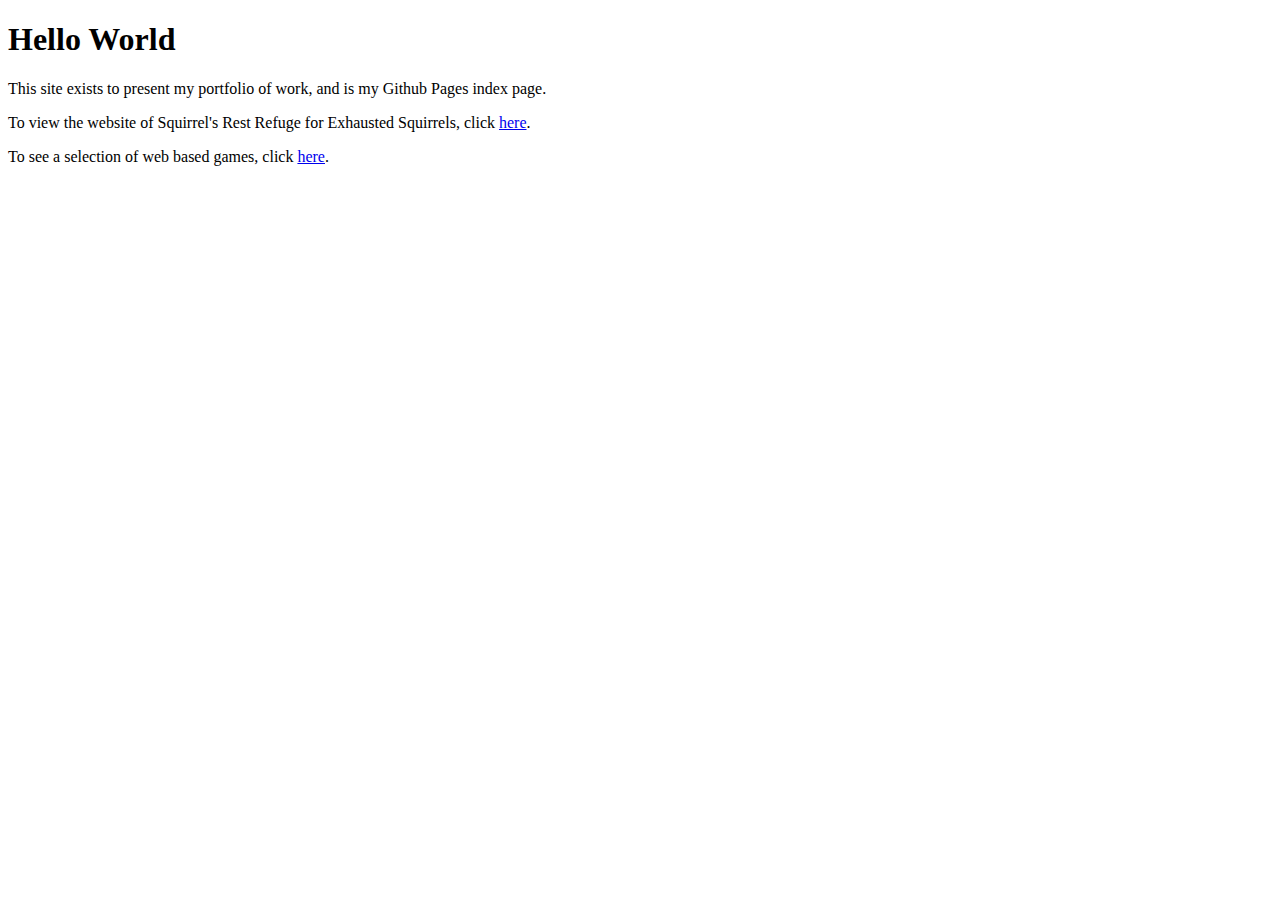
==== index.html @ a56e6945 "link to Games/index.html fixed" ====
<!DOCTYPE html>
<html>
<body>
<h1>Hello World</h1>
  
<p>This site exists to present my portfolio of work, and is my Github Pages
  index page.
</p>
<p>To view the website of Squirrel's Rest Refuge for Exhausted Squirrels, click 
  <a href="https://quargle.github.io/squirrels-rest">here</a>.
</p>

<p>To see a selection of web based games, click <a href="https://quargle.github.io/Games/index.html">here</a>.
</p>



</body>
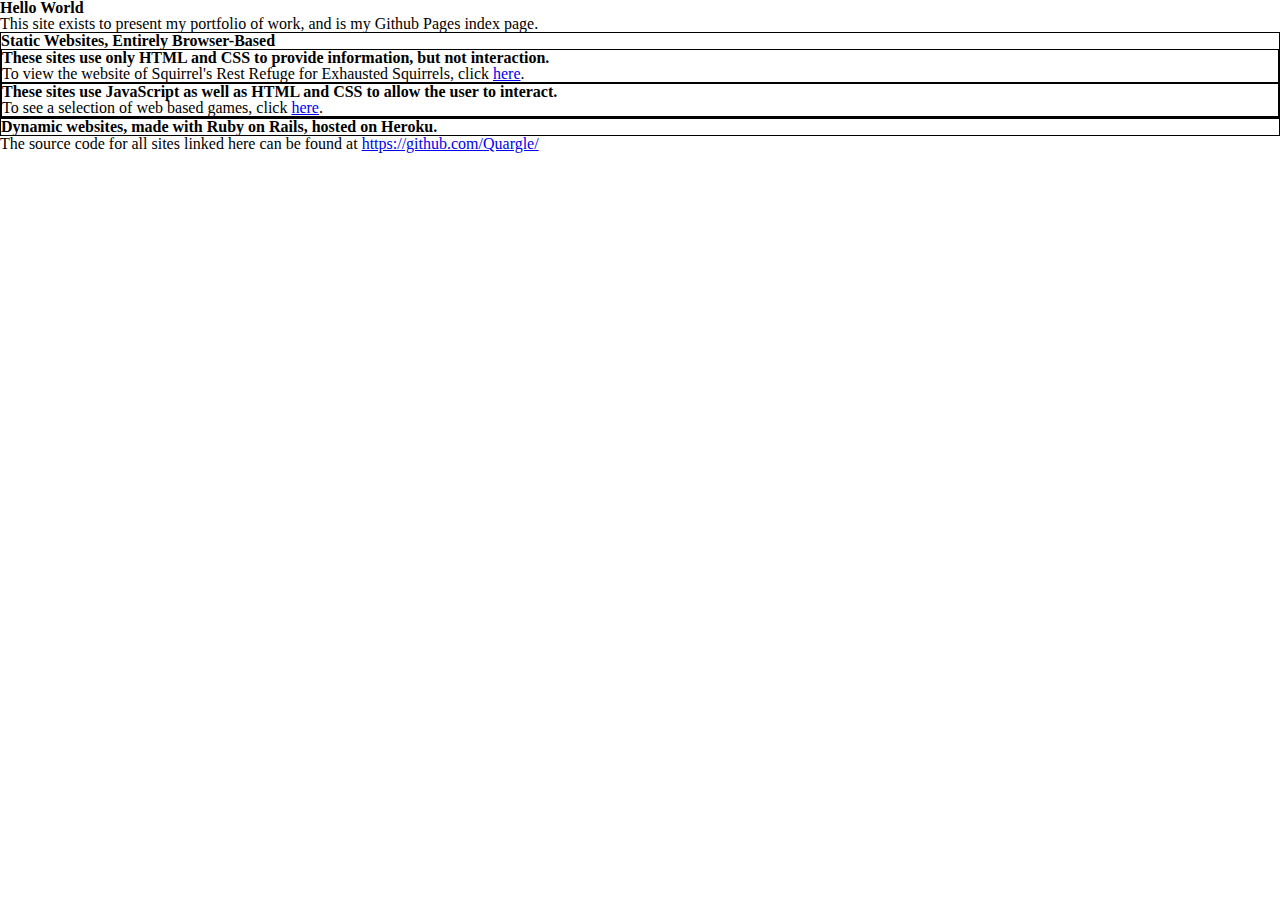
==== commit 94ef06e4: "Flexbox divs added, heroku site placeholder added." ====
--- a/index.html
+++ b/index.html
@@ -1,17 +1,43 @@
 <!DOCTYPE html>
 <html>
+<head>
+    <link rel="stylesheet" type="text/css" href="./reset.css">
+    <link rel="stylesheet" type="text/css" href="./index.css">
+</head>
+
 <body>
 <h1>Hello World</h1>
   
 <p>This site exists to present my portfolio of work, and is my Github Pages
   index page.
 </p>
-<p>To view the website of Squirrel's Rest Refuge for Exhausted Squirrels, click 
-  <a href="https://quargle.github.io/squirrels-rest">here</a>.
-</p>
 
-<p>To see a selection of web based games, click <a href="https://quargle.github.io/Games/index.html">here</a>.
-</p>
+<div id="Static Websites" class="product_type">
+  <h1>Static Websites, Entirely Browser-Based</h1>
+  <div id="html/css" class="site_type">
+    <h2>These sites use only HTML and CSS to provide information, but not interaction.</h2>
+    <p>To view the website of Squirrel's Rest Refuge for Exhausted Squirrels, click 
+      <a href="https://quargle.github.io/squirrels-rest">here</a>.
+    </p>
+  </div>
+
+  <div id="html/css/js" class="site_type">
+    <h2>These sites use JavaScript as well as HTML and CSS to allow the user to interact.</h2>
+    <p>To see a selection of web based games, click <a href="https://quargle.github.io/Games/index.html">here</a>.</p>
+  </div>
+
+</div>
+
+<div id="Dynamic Websites" class="product_type">
+  <h1>Dynamic websites, made with Ruby on Rails, hosted on Heroku.</h1>
+  <div id="my_first_rails_app"></div>
+  <div id="blogger"></div>
+</div>
+
+<div id="Github link">
+  <p>The source code for all sites linked here can be found at <a href="https://github.com/Quargle">https://github.com/Quargle/</a></p>
+</div>
+
 
 
 
--- a/index.css
+++ b/index.css
@@ -0,0 +1,11 @@
+
+.product_type{
+    display: flexbox;
+    border: 1px solid black;
+}
+
+.site_type{
+    display: flexbox;
+    border: 1px solid black;
+
+}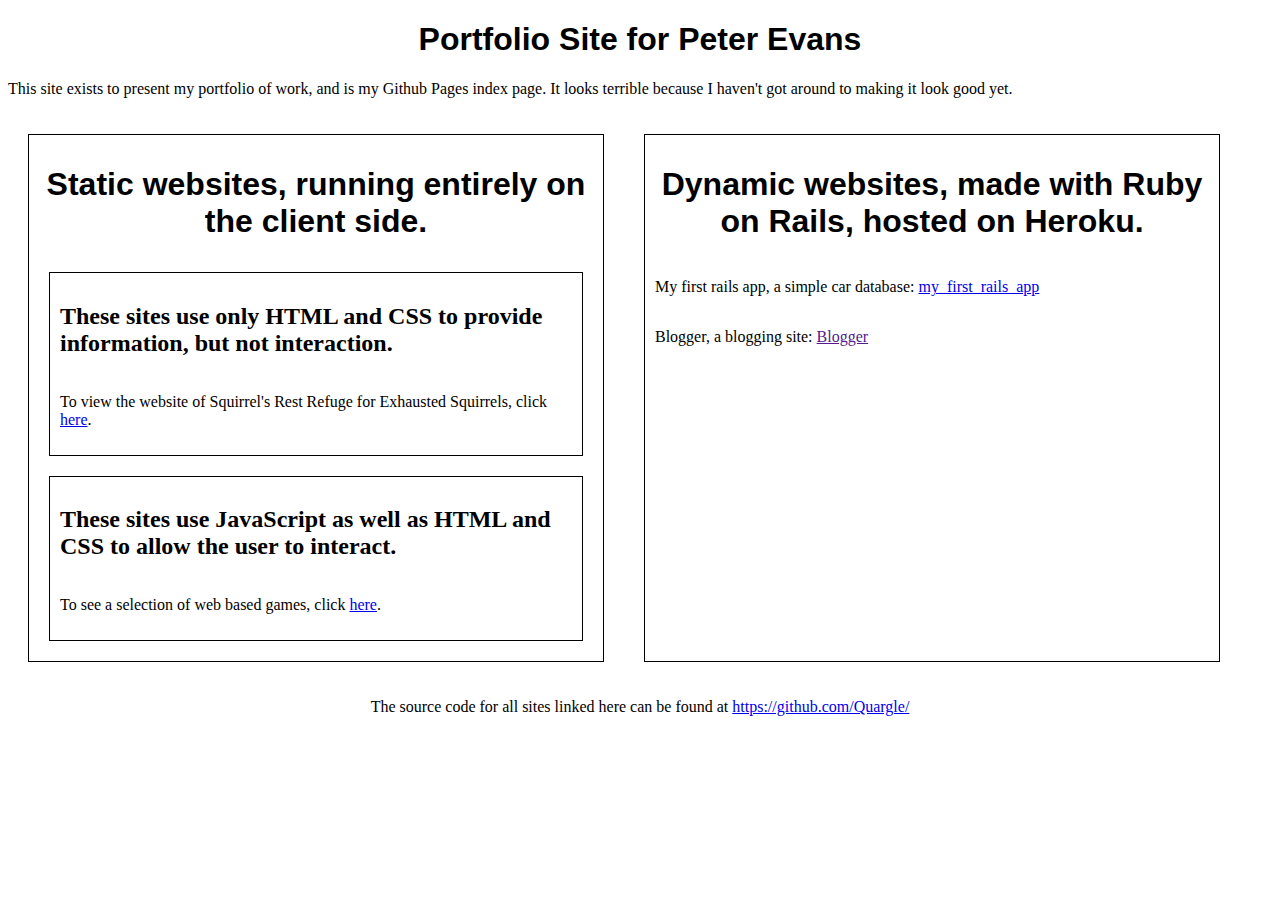
==== commit a8ae5818: "flexboxes fixed" ====
--- a/index.html
+++ b/index.html
@@ -1,44 +1,51 @@
 <!DOCTYPE html>
 <html>
 <head>
-    <link rel="stylesheet" type="text/css" href="./reset.css">
+    <!--<link rel="stylesheet" type="text/css" href="./reset.css">-->
     <link rel="stylesheet" type="text/css" href="./index.css">
 </head>
 
 <body>
-<h1>Hello World</h1>
+
+<h1>Portfolio Site for Peter Evans</h1>
   
 <p>This site exists to present my portfolio of work, and is my Github Pages
-  index page.
+  index page. It looks terrible because I haven't got around to making it look good yet.
 </p>
 
-<div id="Static Websites" class="product_type">
-  <h1>Static Websites, Entirely Browser-Based</h1>
-  <div id="html/css" class="site_type">
-    <h2>These sites use only HTML and CSS to provide information, but not interaction.</h2>
-    <p>To view the website of Squirrel's Rest Refuge for Exhausted Squirrels, click 
-      <a href="https://quargle.github.io/squirrels-rest">here</a>.
-    </p>
+<div id="stuff_container" class="products">
+
+  <div id="Static Websites" class="product_type">
+    <h1>Static websites, running entirely on the client side.</h1>
+    <div id="html/css" class="site_type">
+      <h2>These sites use only HTML and CSS to provide information, but not interaction.</h2>
+      <p>To view the website of Squirrel's Rest Refuge for Exhausted Squirrels, click 
+        <a href="https://quargle.github.io/squirrels-rest">here</a>.
+      </p>
+    </div>
+
+    <div id="html/css/js" class="site_type">
+      <h2>These sites use JavaScript as well as HTML and CSS to allow the user to interact.</h2>
+      <p>To see a selection of web based games, click <a href="https://quargle.github.io/Games/index.html">here</a>.</p>
+    </div>
+
   </div>
 
-  <div id="html/css/js" class="site_type">
-    <h2>These sites use JavaScript as well as HTML and CSS to allow the user to interact.</h2>
-    <p>To see a selection of web based games, click <a href="https://quargle.github.io/Games/index.html">here</a>.</p>
+  <div id="Dynamic Websites" class="product_type">
+    <h1>Dynamic websites, made with Ruby on Rails, hosted on Heroku.</h1>
+    <div id="my_first_rails_app">
+      <p>My first rails app, a simple car database: <a href="https://quargle-car-database-app.herokuapp.com/">my_first_rails_app</a></p>
+    </div>
+    <div id="blogger">
+      <p>Blogger, a blogging site: <a href="">Blogger</a></p>
+    </div>
   </div>
 
 </div>
 
-<div id="Dynamic Websites" class="product_type">
-  <h1>Dynamic websites, made with Ruby on Rails, hosted on Heroku.</h1>
-  <div id="my_first_rails_app"></div>
-  <div id="blogger"></div>
-</div>
-
-<div id="Github link">
+<div id="Github link" class="footer">
   <p>The source code for all sites linked here can be found at <a href="https://github.com/Quargle">https://github.com/Quargle/</a></p>
 </div>
 
 
-
-
 </body>
--- a/index.css
+++ b/index.css
@@ -1,11 +1,34 @@
+
+h1{
+    text-align: center;
+    font-family: Verdana, Geneva, Tahoma, sans-serif;
+}
+
+.products{
+    display: flex;
+    flex-direction: row;
+}
 
 .product_type{
-    display: flexbox;
+    display: flex;
+    flex-direction: column;
+    box-sizing: border-box;
     border: 1px solid black;
+    margin: 20px;
+    padding: 10px;
+    max-width: 45vw;
 }
 
 .site_type{
-    display: flexbox;
+    display: flex;
+    flex-direction: column;
+    box-sizing: border-box;
     border: 1px solid black;
+    margin: 10px;
+    padding: 10px;
 
+}
+
+.footer{
+    text-align: center;
 }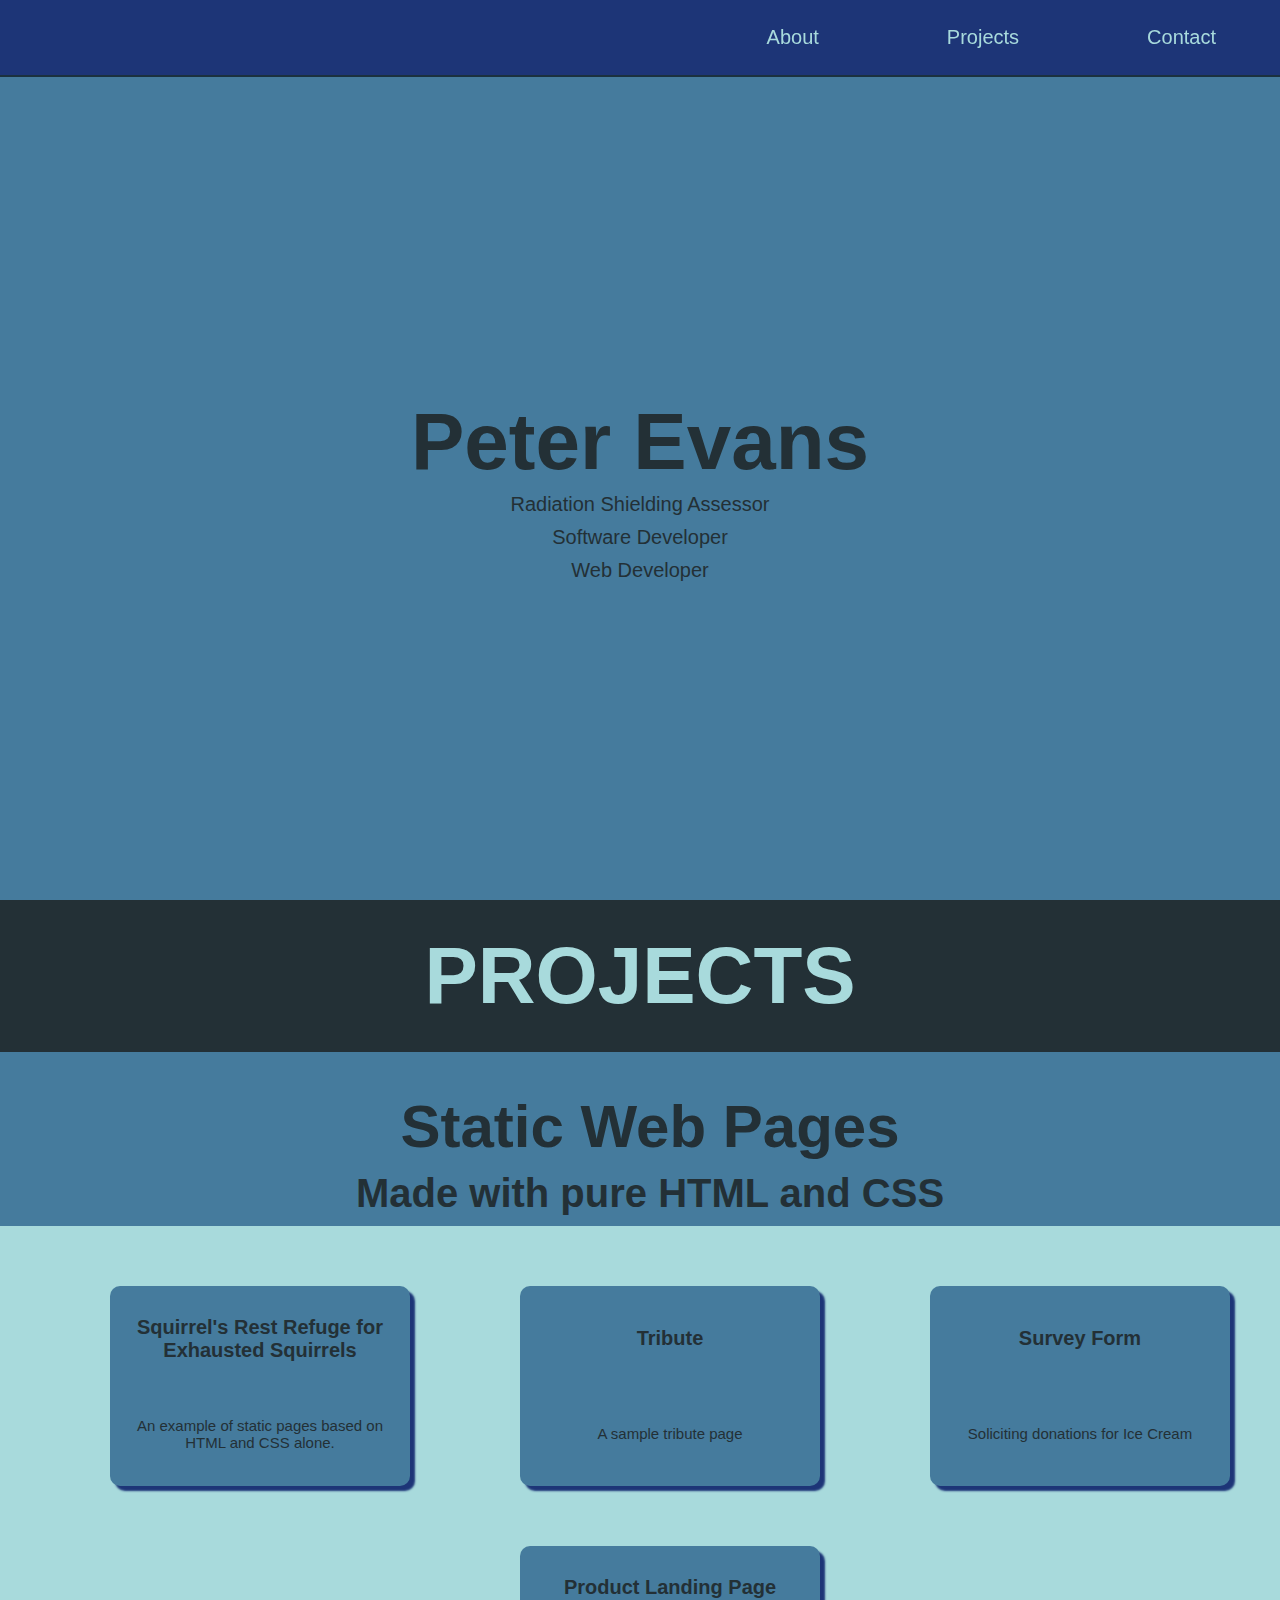
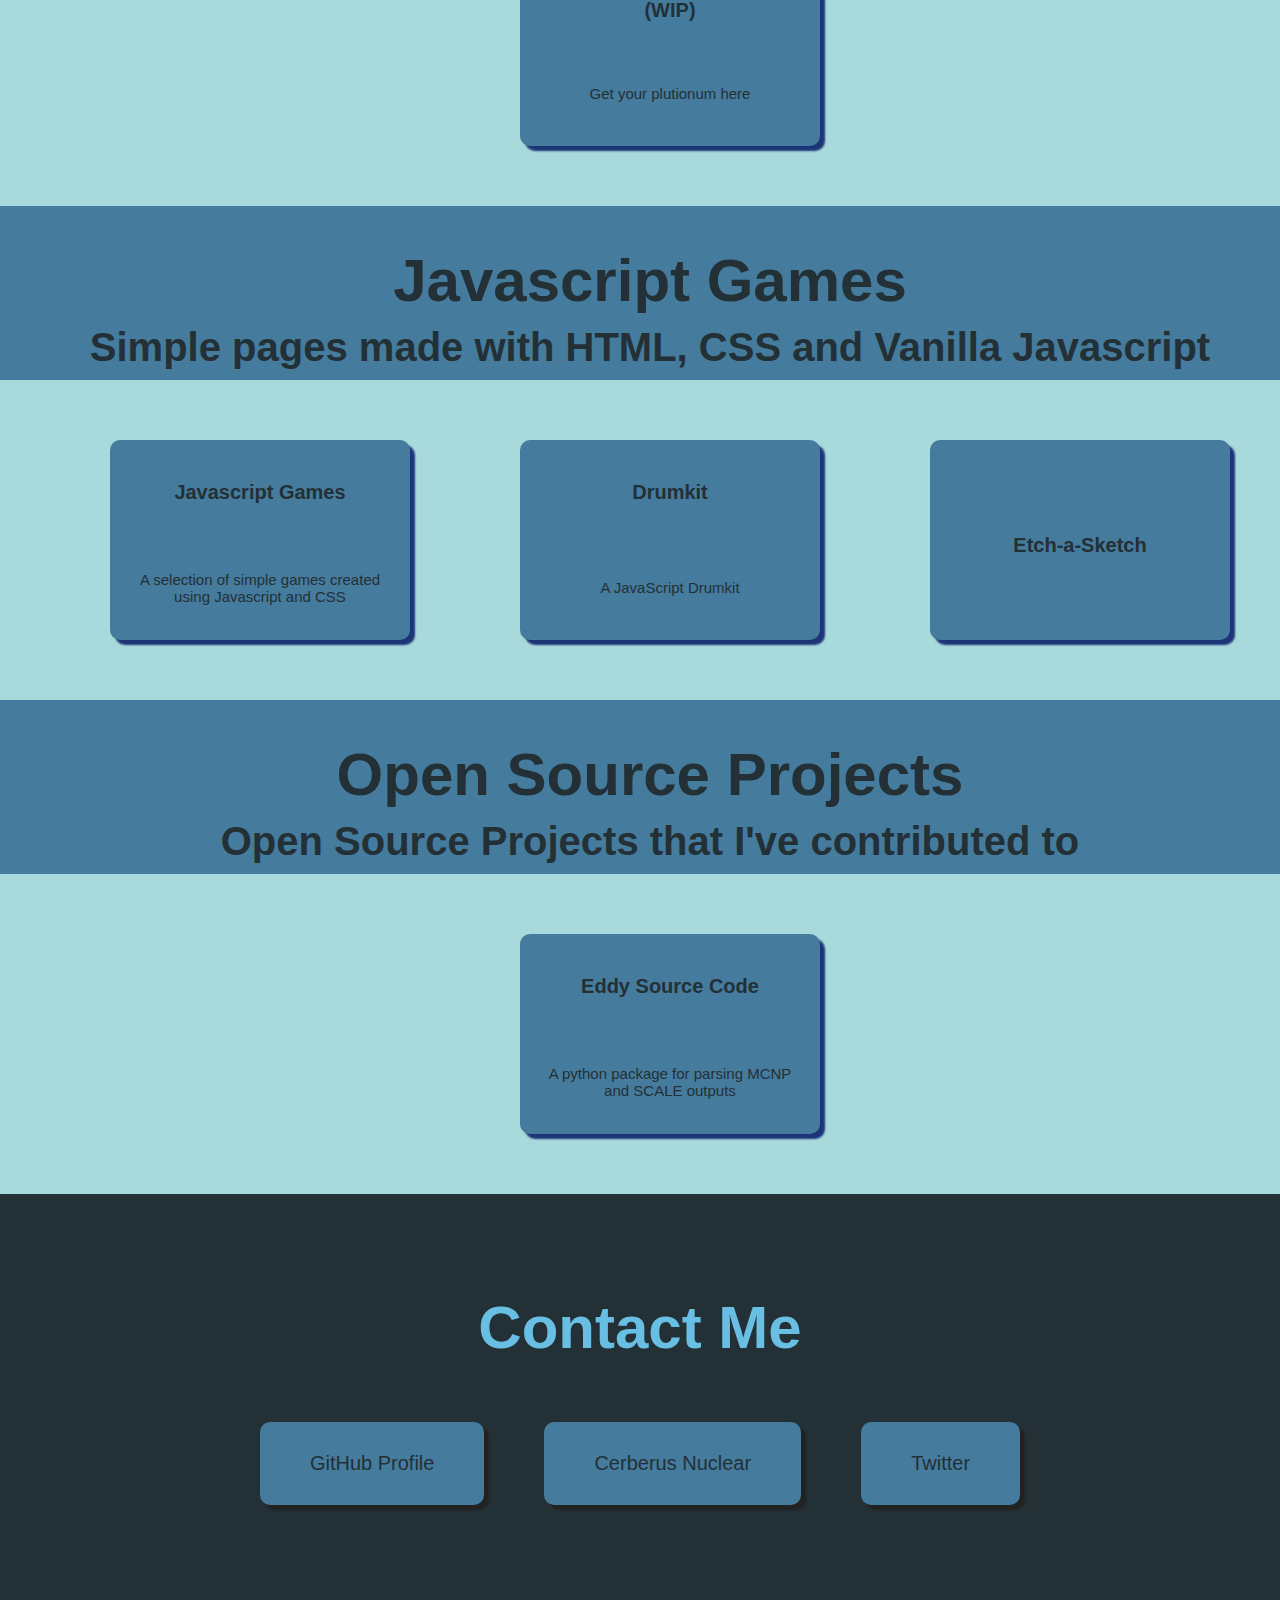
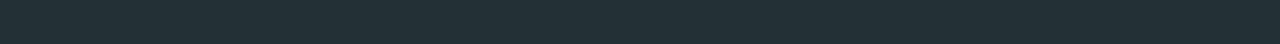
==== commit 1a0af8ff: "Added extra tiles, improved css" ====
--- a/index.html
+++ b/index.html
@@ -1,51 +1,129 @@
-<!DOCTYPE html>
 <html>
-<head>
-    <!--<link rel="stylesheet" type="text/css" href="./reset.css">-->
-    <link rel="stylesheet" type="text/css" href="./index.css">
-</head>
 
+    <head>
+    <link rel="stylesheet" href="style.css">
+    </head>
 <body>
+  
+  <navbar id="navbar" class="nav">
+    <li><a href="#welcome-section">About</a></li>
+    <li><a href="#projects-header">Projects</a></li>
+    <li><a href="#contact-section">Contact</a></li>
+  </navbar>
+  
+  <section id="welcome-section">
+    <h1>Peter Evans</h1>
+    <p>Radiation Shielding Assessor</p>
+    <p>Software Developer</p>
+    <p>Web Developer</p>
+  </section>
 
-<h1>Portfolio Site for Peter Evans</h1>
-  
-<p>This site exists to present my portfolio of work, and is my Github Pages
-  index page. It looks terrible because I haven't got around to making it look good yet.
-</p>
+  <section id="projects-header-section">
+    <div id="projects-header">
+      <h1>PROJECTS</h1>
+    </div>
+  </section>
 
-<div id="stuff_container" class="products">
+  <section class="project-category" id="static-pages">
+    <div class="category-header" id="static-projects">
+      <h2>Static Web Pages</h2>
+      <h4>Made with pure HTML and CSS</h4>
+    </div>
+    <div class="category-content">
 
-  <div id="Static Websites" class="product_type">
-    <h1>Static websites, running entirely on the client side.</h1>
-    <div id="html/css" class="site_type">
-      <h2>These sites use only HTML and CSS to provide information, but not interaction.</h2>
-      <p>To view the website of Squirrel's Rest Refuge for Exhausted Squirrels, click 
-        <a href="https://quargle.github.io/squirrels-rest">here</a>.
-      </p>
+      <a id="squirrels-rest" class="project-tile" target="_blank" href="https://quargle.github.io/squirrels-rest/">
+        <h3>Squirrel's Rest Refuge for Exhausted Squirrels</h3>
+        <p>An example of static pages based on HTML and CSS alone.</p>
+      </a>
+
+      <a id="tribute" class="project-tile" target="_blank" href="https://quargle.github.io/static_pages/Greta.html">
+        <h3>Tribute</h3>
+        <p>A sample tribute page</p>
+      </a>
+
+      <a id="form" class="project-tile" target="_blank" href="https://quargle.github.io/FreeCodeCamp/Responsive_Web_Design/Survey_form/survey_form.html">
+        <h3>Survey Form</h3>
+        <p>Soliciting donations for Ice Cream</p>
+      </a>
+
+      <a id="product-page" class="project-tile" target="_blank" href="https://quargle.github.io/FreeCodeCamp/Responsive_Web_Design/Product_landing_page/product_landing_page.html">
+        <h3>Product Landing Page (WIP)</h3>
+        <p>Get your plutionum here</p>
+      </a>
+
     </div>
+  </section>
 
-    <div id="html/css/js" class="site_type">
-      <h2>These sites use JavaScript as well as HTML and CSS to allow the user to interact.</h2>
-      <p>To see a selection of web based games, click <a href="https://quargle.github.io/Games/index.html">here</a>.</p>
+  <section class="project-category" id="javascript-pages-section">
+    <div class="category-header" id="javascript-pages">
+      <h2>Javascript Games</h2>
+      <h4>Simple pages made with HTML, CSS and Vanilla Javascript</h4>
     </div>
+    <div class="category-content">
 
-  </div>
+      <a id="js-games" class="project-tile" target="_blank" href="https://quargle.github.io/Games/index.html">
+        <h3>Javascript Games</h3>
+        <p>A selection of simple games created using Javascript and CSS</p>  
+      </a>
 
-  <div id="Dynamic Websites" class="product_type">
-    <h1>Dynamic websites, made with Ruby on Rails, hosted on Heroku.</h1>
-    <div id="my_first_rails_app">
-      <p>My first rails app, a simple car database: <a href="https://quargle-car-database-app.herokuapp.com/">my_first_rails_app</a></p>
+      <a id="drumkit-game" class="project-tile" target="_blank" href="https://quargle.github.io/Games/Drumkit/drumkit.html">
+        <h3>Drumkit</h3>
+        <p>A JavaScript Drumkit</p>  
+      </a>
+
+      <a id="drumkit-game" class="project-tile" target="_blank" href="https://quargle.github.io/Games/Etch-a-Sketch/sketch.html">
+        <h3>Etch-a-Sketch</h3>
+      </a>
+
     </div>
-    <div id="blogger">
-      <p>Blogger, a blogging site: <a href="">Blogger</a></p>
+  </section>
+
+  <section class="project-category" id="open-source-section">
+    <div class="category-header" id="open-source-projects">
+      <h2>Open Source Projects</h2>
+      <h4>Open Source Projects that I've contributed to</h4>
     </div>
-  </div>
+    <div class="category-content">
+      <a id="eddy-tile" class="project-tile"href="https://github.com/Cerberus-Nuclear/Eddy-Wrapper" target="_blank">
+        <h3>Eddy Source Code</h3>
+        <p>A python package for parsing MCNP and SCALE outputs</p>  
+      </a>
+    </div>
+  </section>
 
-</div>
+  <!--
+  <section class="project-category" id="svelte-projects-section">
+    <div class="category-header" id="svelte-projects">
+      <h2>Svelte Apps</h2>
+      <h4>Applications made with the trendiest new JavaScript Framework</h4>
+    </div>
+    <div class="category-content"></div>
+  </section>
+-->
 
-<div id="Github link" class="footer">
-  <p>The source code for all sites linked here can be found at <a href="https://github.com/Quargle">https://github.com/Quargle/</a></p>
-</div>
+<!--
+  <section class="project-category" id="react-projects-section">
+    <div class="category-header" id="react-projects">
+      <h2>React Apps</h2>
+      <h4>Applications made with the world's most popular JavaScript Framework</h4>
+    </div>
+    <div class="category-content"></div>
+  </section>  
+-->
 
-
+    
+  <section id="contact-section">
+    <div class="contact-section-header">
+      <h2>Contact Me</h2>
+    </div>
+    
+    <div id="contact-section-body">
+      <a id="profile-link" class="contact-tile"href="https://github.com/Peter-Evans-Cerberus" target="_blank" >GitHub Profile</a>
+      <a id="cerberus-website" class="contact-tile" href="https://cerberusnuclear.com/" target="_blank" >Cerberus Nuclear</a>
+      <a id="twitter" class="contact-tile" href="https://twitter.com/quargy" target="_blank">Twitter</a>
+    </div>
+      
+  </section>
+      
 </body>
+</html>--- a/style.css
+++ b/style.css
@@ -0,0 +1,231 @@
+html {
+    font-family: raleway, sans-serif;
+    font-size: 62.5%;
+  }
+  
+  @media (max-width: 75em) {
+    html {
+      font-size: 60%;
+    }
+  }
+  
+  @media (max-width: 61.25em) {
+    html {
+      font-size: 58%;
+    }
+  }
+  
+  @media (max-width: 28.75em) {
+    html {
+      font-size: 55%;
+    }
+  }
+  
+  body {
+      background-color: floralwhite;
+    margin: 0;
+  }
+  
+  navbar {
+    position: fixed;
+    top: 0;
+    width: 100%;
+    right: 0;
+    background-color: #1d3577;
+    min-height: 75px;
+    display: flex;
+    flex-direction: row;
+    justify-content: flex-end;
+    align-items: center;
+    margin: 0;
+    box-shadow: 0 2px 0 rgb(0 0 0 / 60%);
+   }
+  
+  navbar li {
+    padding: 20px 5%;
+    list-style-type: none;
+  }
+  
+  navbar a {
+    display: block;
+    text-decoration: none;
+    font-size: 1.5rem;
+    color: #a8dadc;
+    font-size: 2rem;
+  }
+  
+
+  #welcome-section {
+    display: flex;
+    flex-direction: column;
+    justify-content: center;
+    align-items: center;
+    width: 100%;
+    height: 100vh;
+    color: #233036;
+    background-color: #457b9d;
+  }
+  
+  #welcome-section h1 {
+    font-size: 8rem;
+    padding: 3rem;
+    padding-bottom: 0;
+    margin-bottom: 0;
+  }
+
+  #welcome-section p {
+    font-size: 2rem;
+    padding: 0.5rem;
+    margin: 0;
+  }
+
+  #projects-header-section {
+    width: 100%;
+    margin: 0;
+    min-height: 10vw;
+    background-color: #233036;
+    color:#a8dadc;
+    display: flex;
+    justify-content: center;
+    align-items: center;
+  }
+
+  #projects-header h1{
+    font-size: 8rem;
+    padding: 3rem;
+    margin: 0;
+    text-align: center;
+  }
+  
+ 
+  .project-category{
+    display: flex;
+    flex-direction: column;
+    margin: 0;
+    width: 100%;
+    min-height: 30vw;
+    background-color: #a8dadc;
+  }
+
+  .project-category h2{
+    font-size: 6rem;
+    padding: 3rem;
+    padding-bottom: 0;
+    margin: 0;
+    text-align: center;
+    color: #233036;
+  }
+
+  .project-category h4{
+    font-size: 4rem;
+    padding: 1rem;
+    padding-bottom: 0;
+    margin: 0;
+    text-align: center;
+    color: #233036;
+  }
+
+  .category-header{
+    display: flex;
+    flex-direction: column;
+    margin: 0;
+    padding: 1em;
+    width: 100%;
+    min-height: 2vw;
+    background-color: #457b9d;
+  }
+
+  .category-content {
+    display: flex;
+    justify-content:space-evenly;
+    align-items: center;
+    flex-direction: row;
+    flex-wrap: wrap;
+    width: 100%;
+    padding: 3em;
+    background-color: #a8dadc;
+  }
+
+  .project-tile{
+    width: 30rem;
+    height: 20rem;
+    margin: 3rem;
+    border-radius: 1rem;
+    background-color: #457b9d;
+    display: flex;
+    flex-direction: column;
+    justify-content: center;
+    text-align: center;
+    text-decoration: none;
+    box-shadow: 0.5rem 0.5rem 0.2rem #1d3577;
+  }
+  
+  .project-tile h3 {
+    height: 50%;
+    margin: 0;
+    font-size: 2rem;
+    padding: 2rem;
+    padding-bottom: 1rem;
+    display: flex;
+    justify-content: center;
+    align-content: center;
+    flex-direction: column;
+    color: #233036; 
+  }
+  
+  .project-tile p {
+    height: 50%;
+    margin: 0;
+    font-size: 1.5rem;
+    padding: 2rem;
+    display: flex;
+    justify-content: center;
+    align-content: center;
+    flex-direction: column;
+    color: #233036;
+  }
+   
+  #contact-section {
+    display: flex;
+    flex-direction: column;
+    justify-content: center;
+    margin: 0;
+    width: 100%;
+    height: fit-content;
+    min-height: 50vh;
+    background-color: #233036;
+    color: #69bee3;
+  }
+  
+  #contact-section h2 {
+    font-size: 6rem;
+    padding: 3rem;
+    margin: 0;
+    text-align: center;
+    color: #69bee3;
+  }
+  
+  #contact-section-body {
+    display: flex;
+    padding-bottom: 4rem;
+    flex-direction: row;
+    justify-content: center;
+    align-items: center;
+  }
+
+  .contact-tile{
+    width: fit-content;    
+    height:fit-content;
+    margin: 3rem;
+    padding: 3rem 5rem;
+    border-radius: 1rem;
+    background-color: #457b9d;
+    display: flex;
+    flex-direction: column;
+    justify-content: center;
+    text-align: center;
+    color: #233036;
+    text-decoration: none;
+    font-size: 2rem;
+    box-shadow: 0.5rem 0.5rem 0.2rem #222222;
+  }
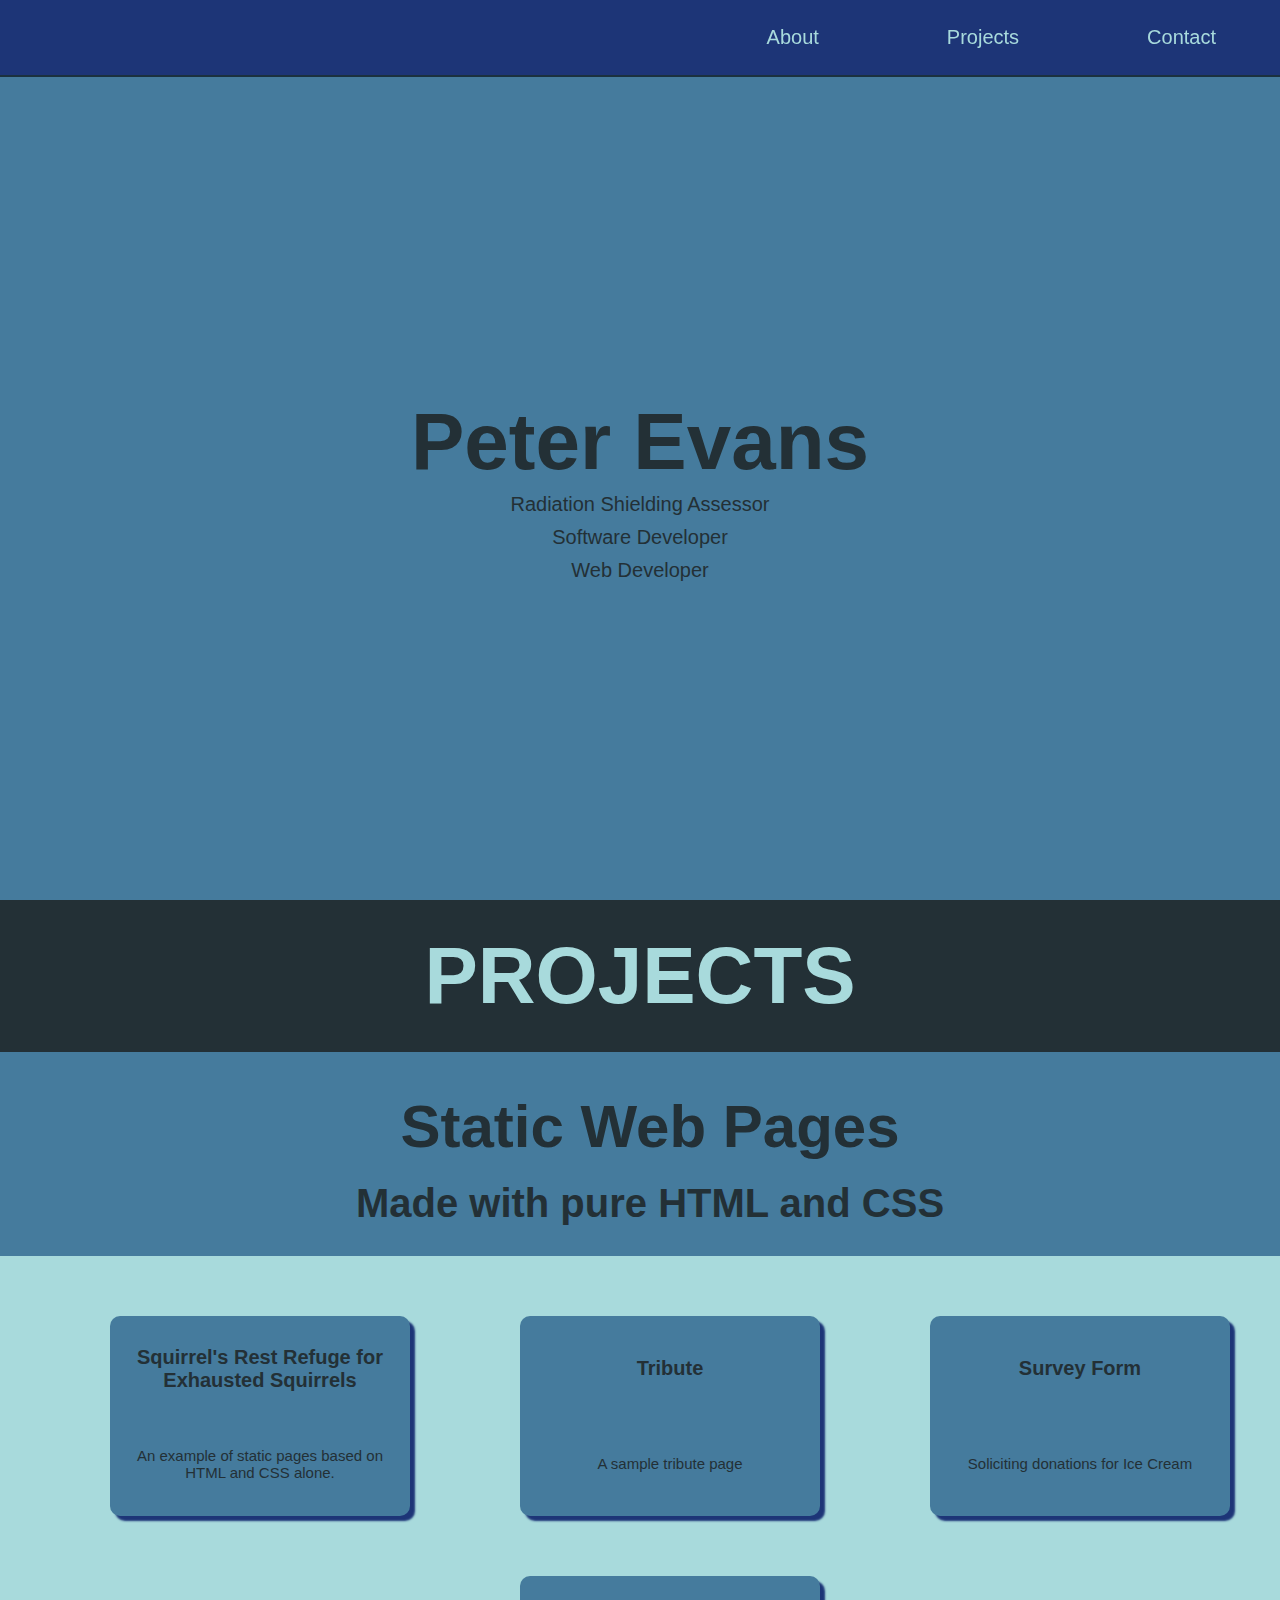
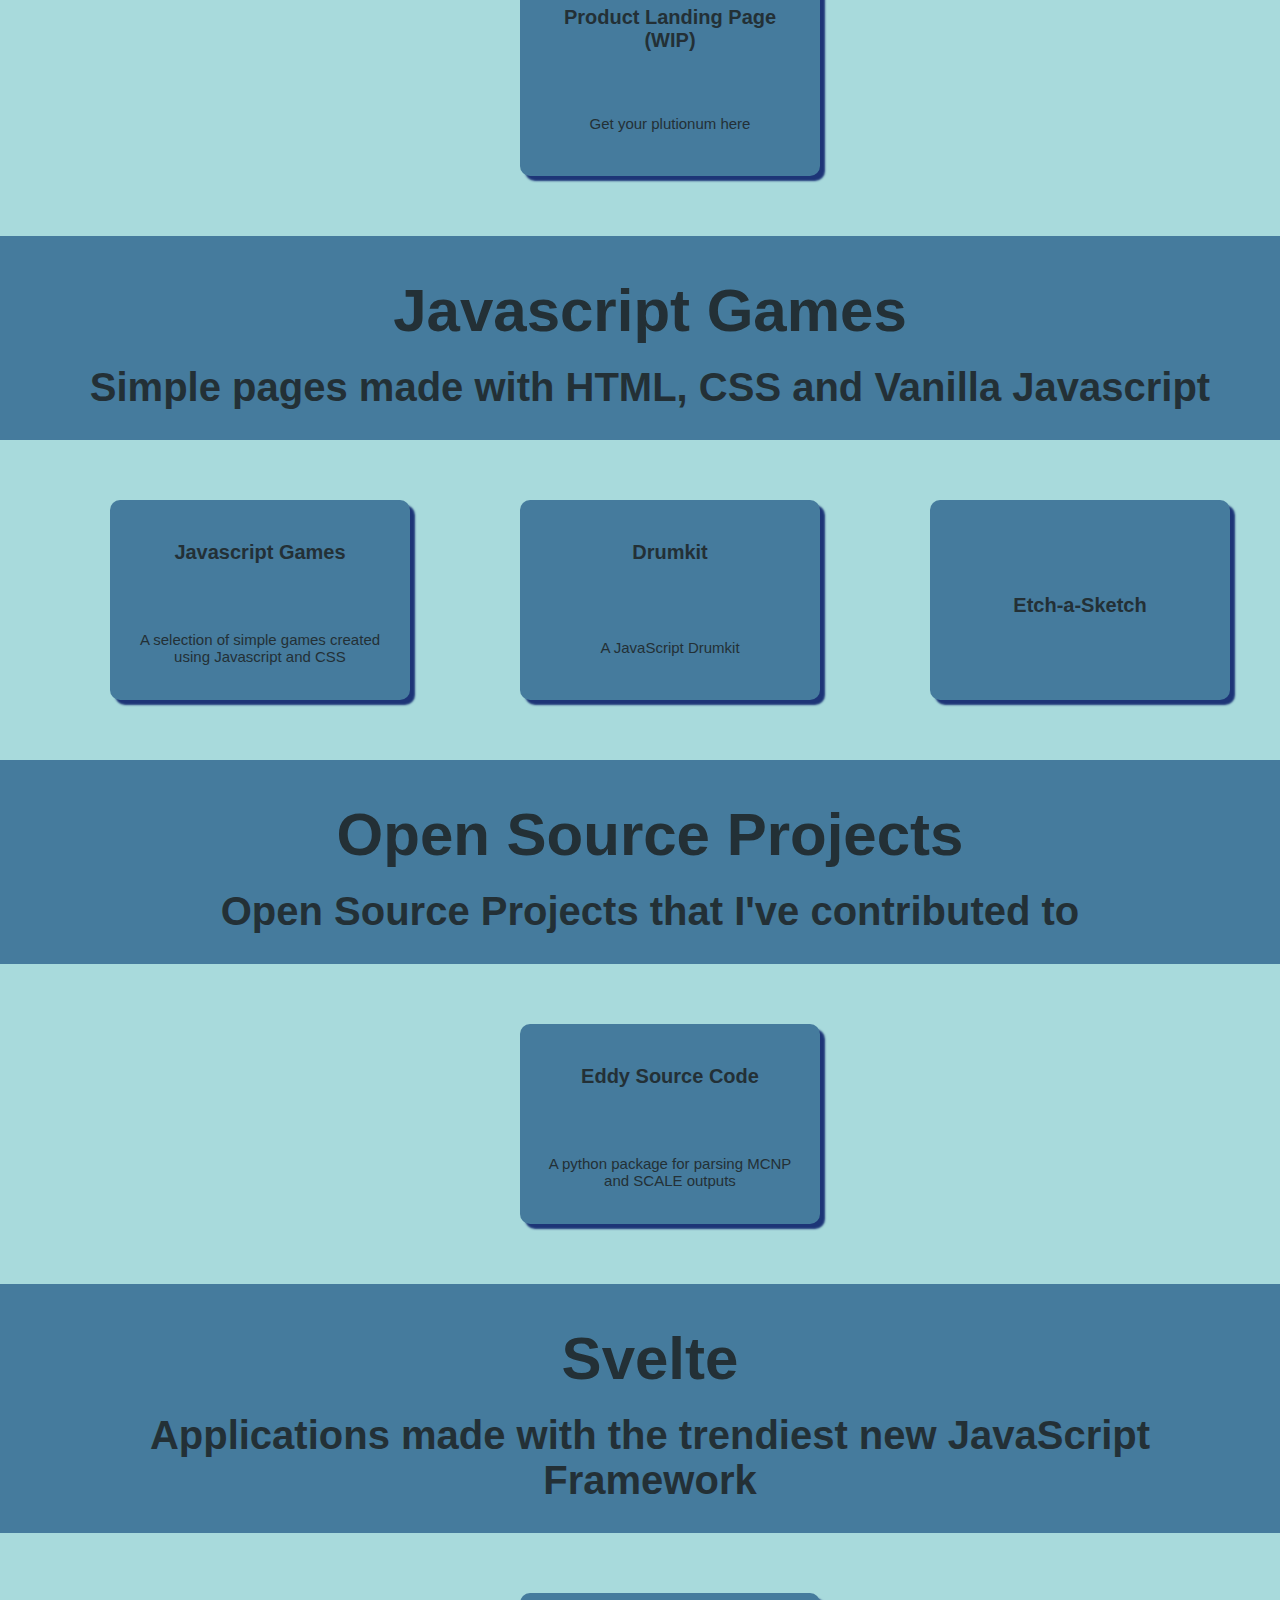
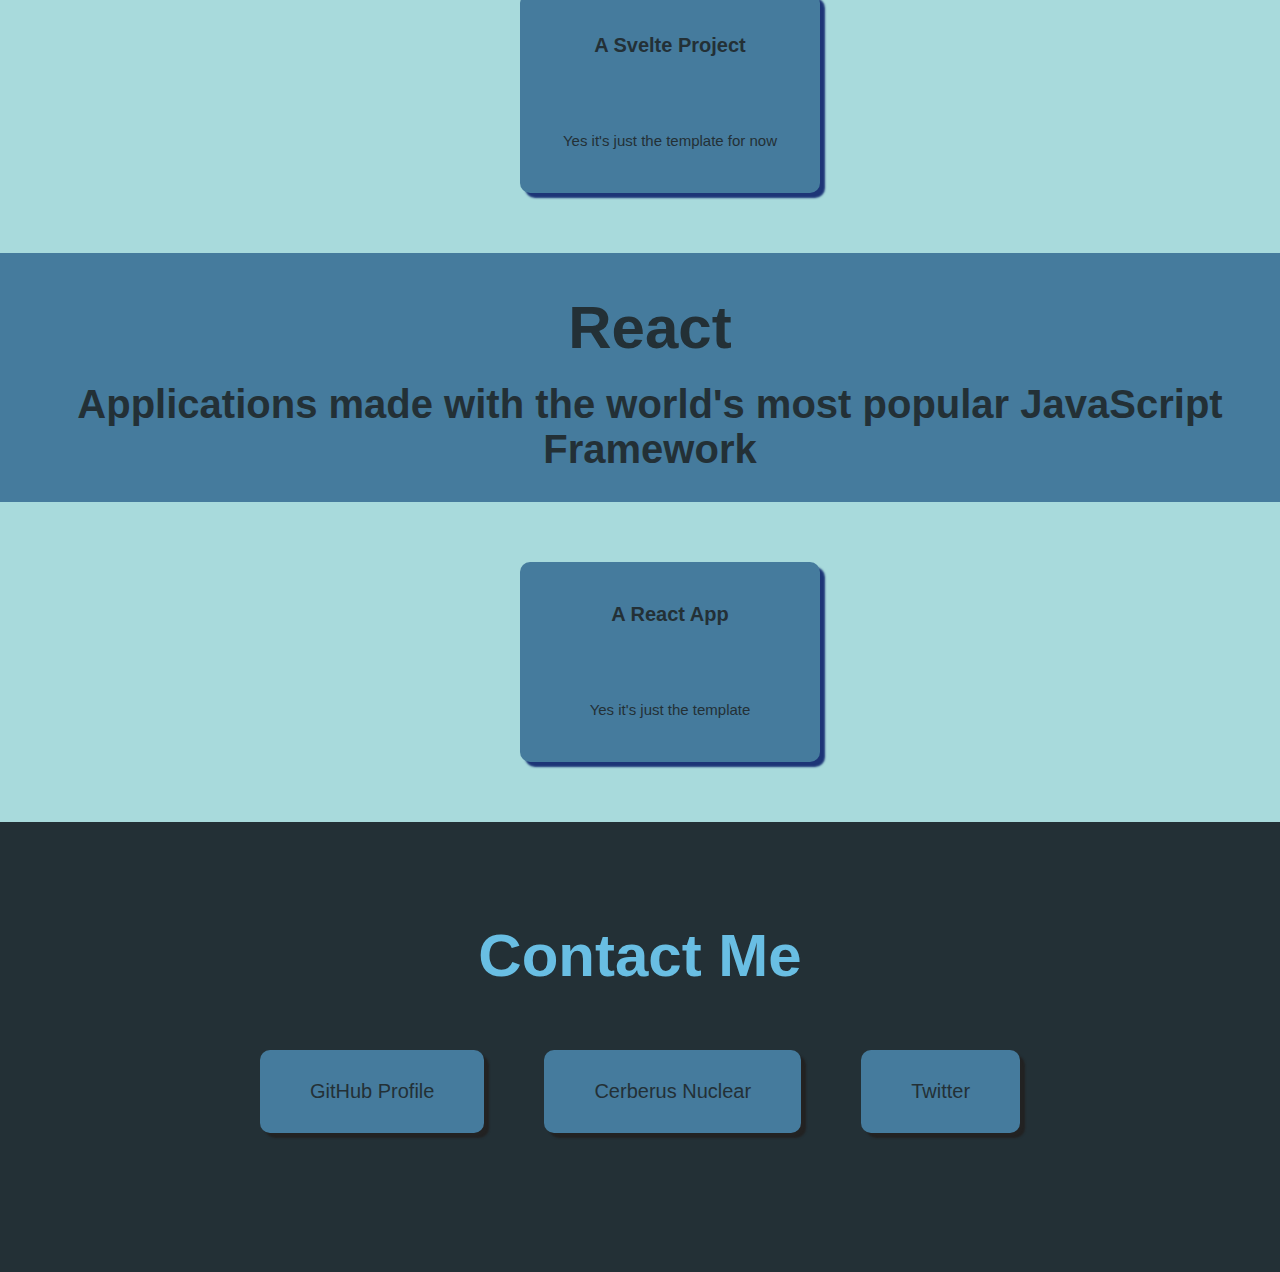
==== commit 81bdf8e7: "Added tiles for Svelte and React projects" ====
--- a/index.html
+++ b/index.html
@@ -91,6 +91,33 @@
     </div>
   </section>
 
+  <section class="project-category" id="svelte-projects-section">
+      <div class="category-header" id="svelte-projects">
+        <h2>Svelte</h2>
+        <h4>Applications made with the trendiest new JavaScript Framework</h4>
+      </div>
+      <div class="category-content">
+        <a id="svelte-tile" class="project-tile"href="https://quargle.github.io/svelte-project/public/" target="_blank">
+          <h3>A Svelte Project</h3>
+          <p>Yes it's just the template for now</p>  
+        </a>
+      </div>
+  </section>
+
+  <section class="project-category" id="react-projects-section">
+      <div class="category-header" id="react-projects">
+        <h2>React</h2>
+        <h4>Applications made with the world's most popular JavaScript Framework</h4>
+      </div>
+      <div class="category-content">
+        <a id="svelte-tile" class="project-tile"href="" target="_blank">
+          <h3>A React App</h3>
+          <p>Yes it's just the template</p>  
+        </a>
+      </div>
+  </section>
+
+
   <!--
   <section class="project-category" id="svelte-projects-section">
     <div class="category-header" id="svelte-projects">
--- a/style.css
+++ b/style.css
@@ -133,6 +133,10 @@
     width: 100%;
     min-height: 2vw;
     background-color: #457b9d;
+  }
+
+  .category-header h4 {
+    padding: 0.5em 1em;
   }
 
   .category-content {
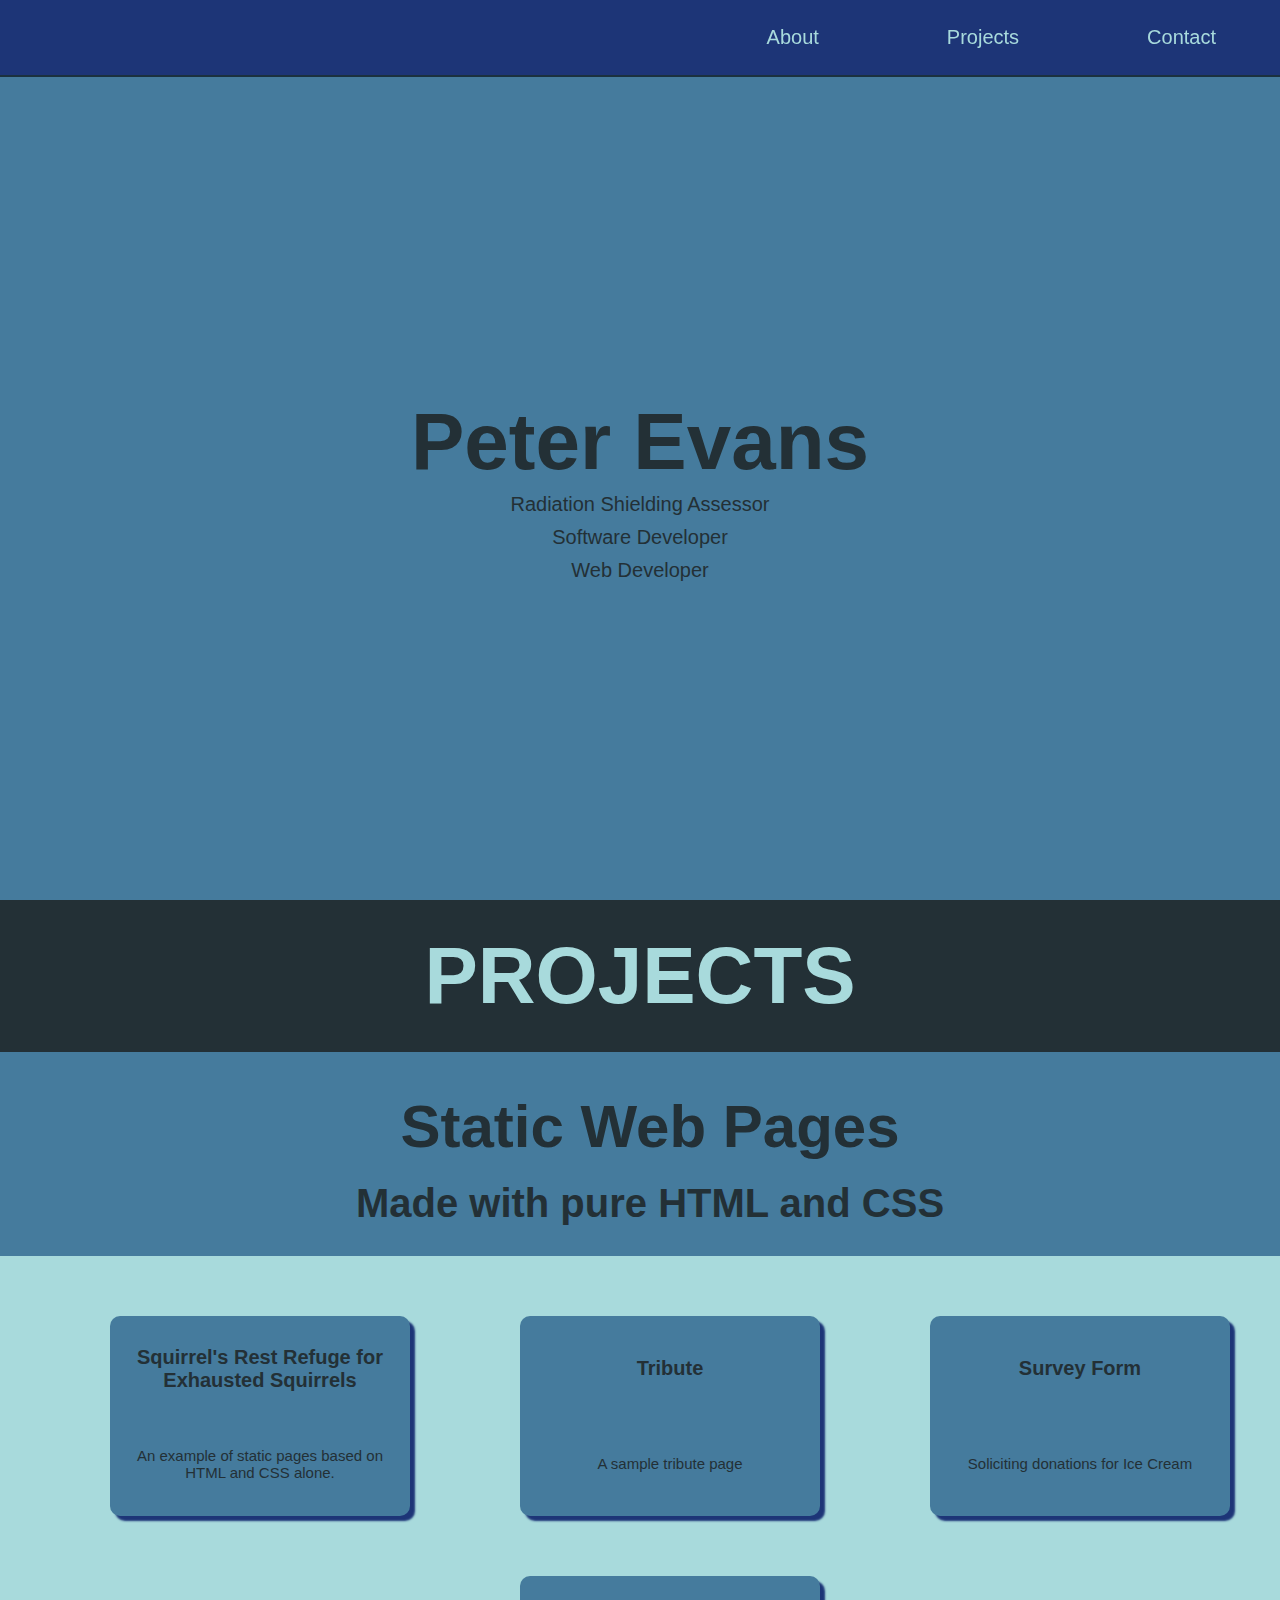
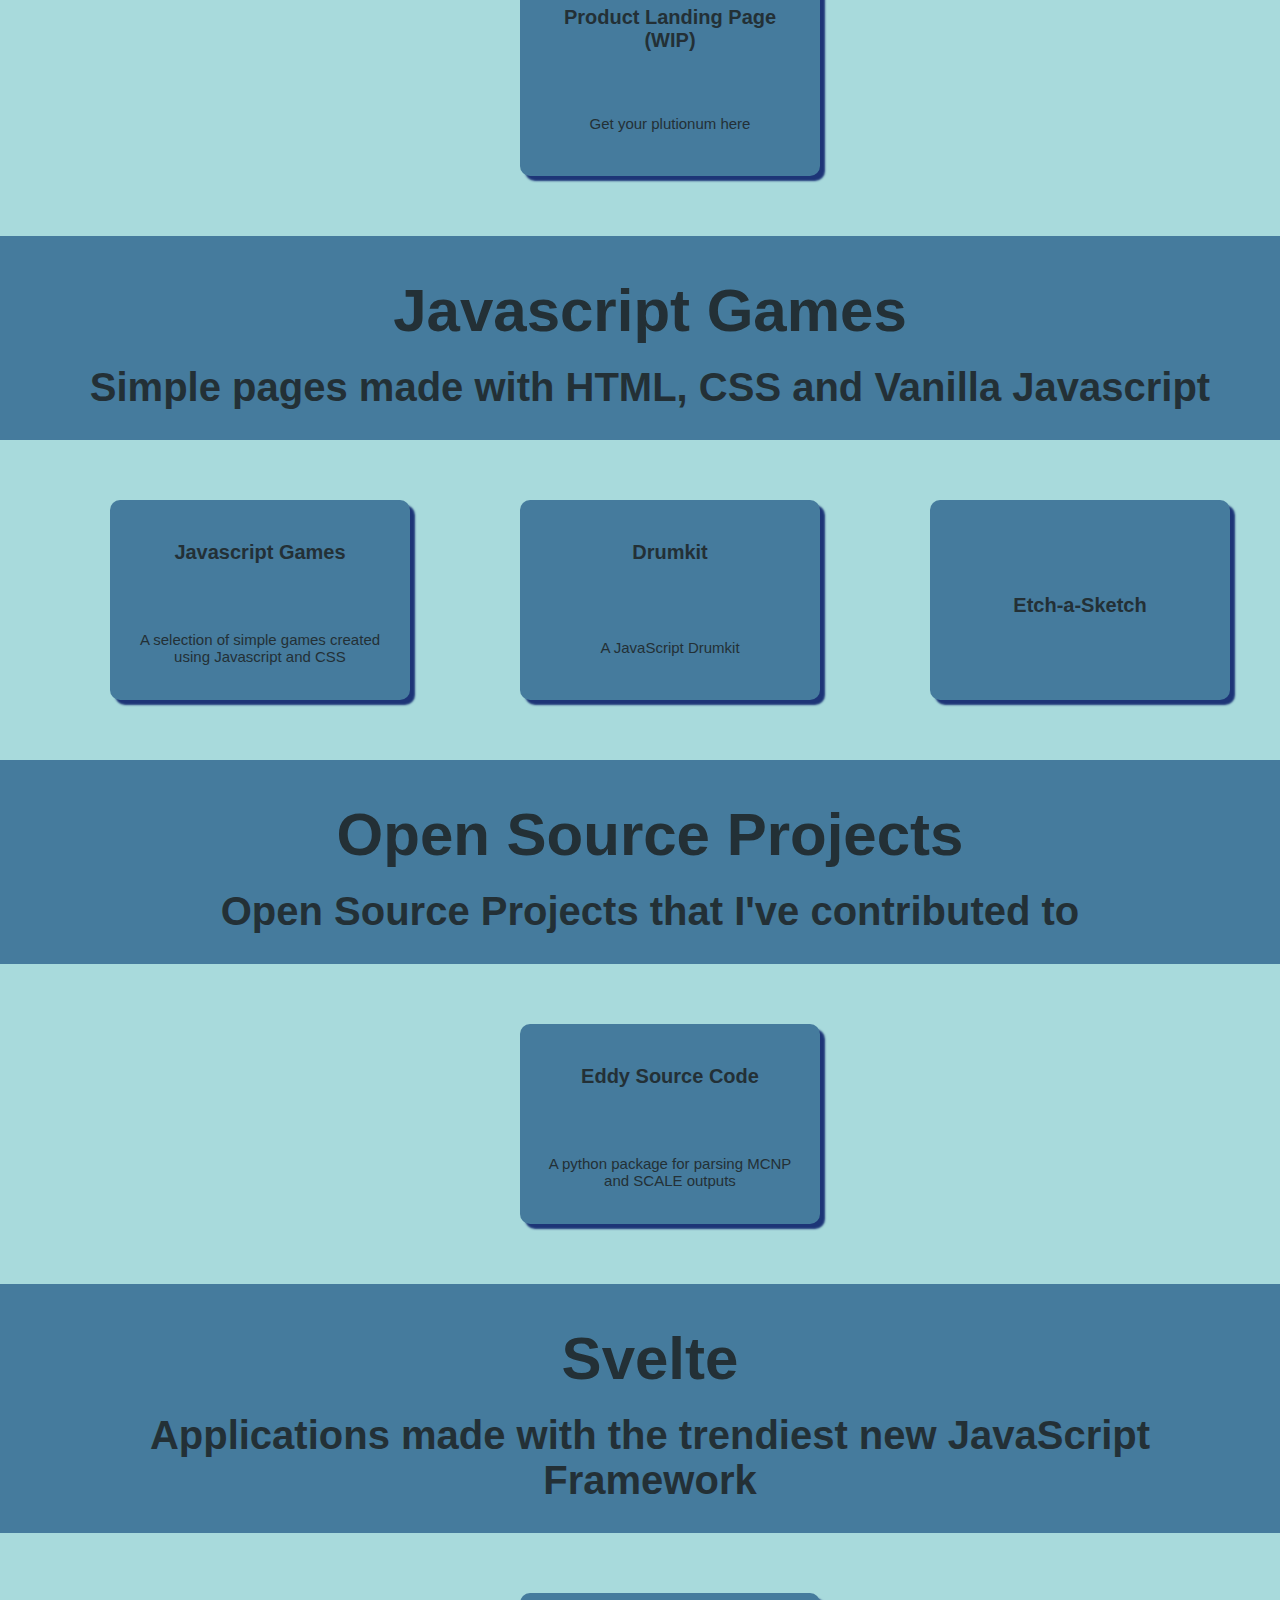
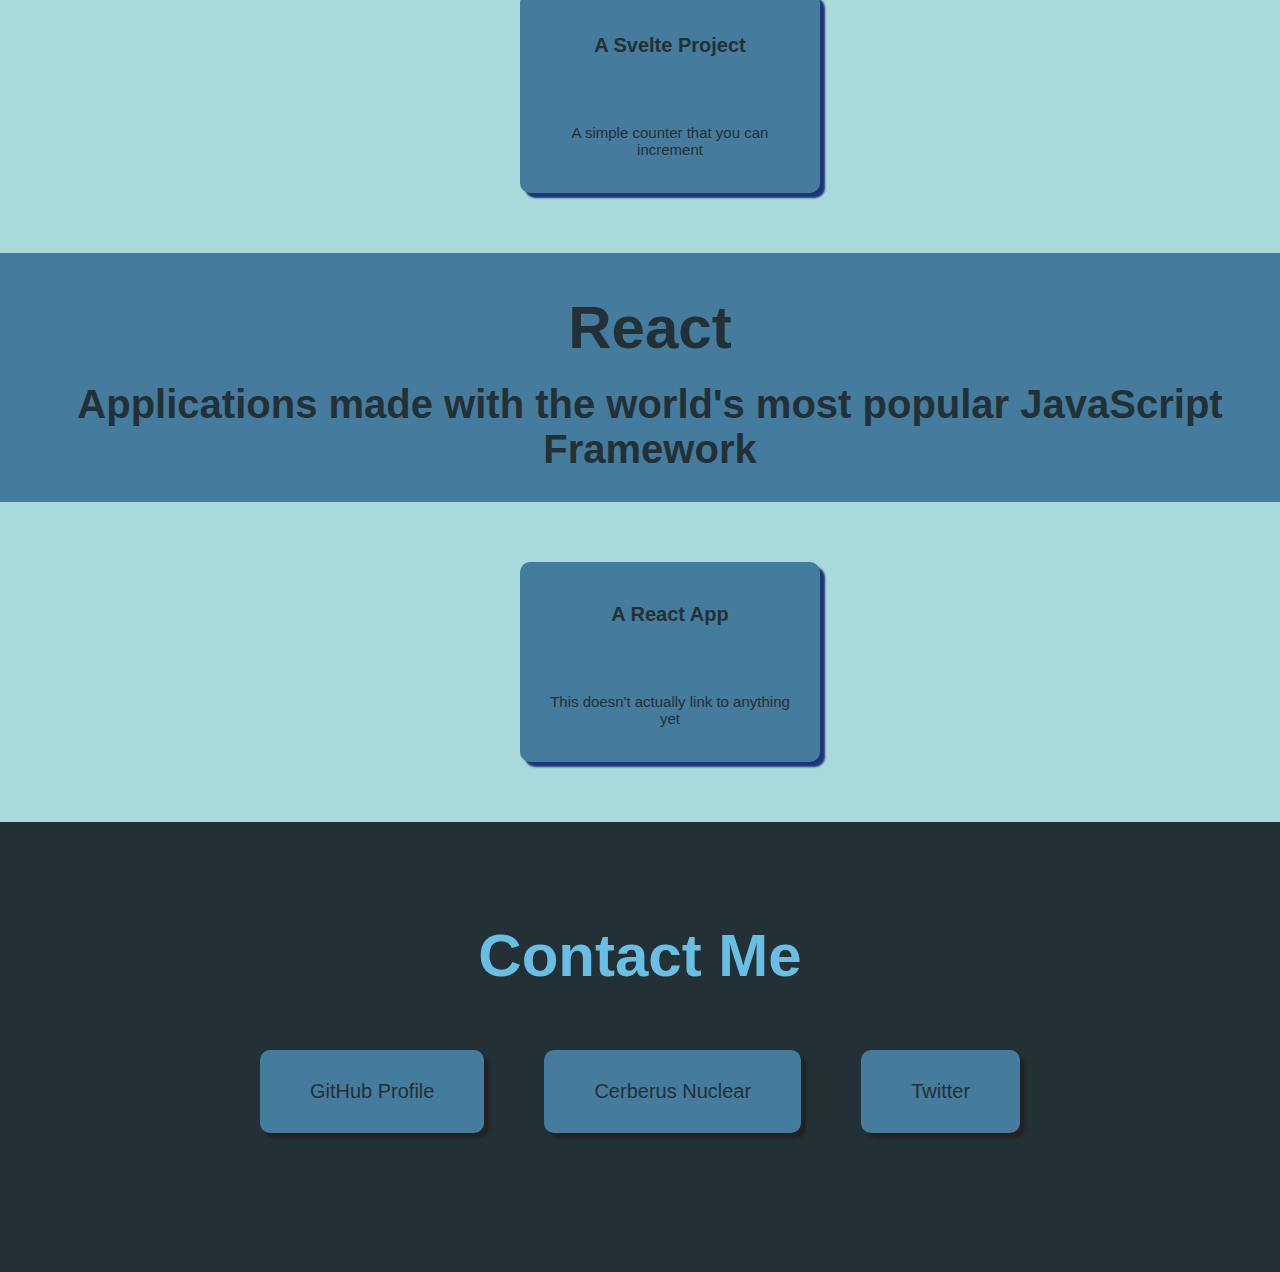
==== commit ad9f91b4: "changed description of sample svelte and react apps" ====
--- a/index.html
+++ b/index.html
@@ -99,7 +99,7 @@
       <div class="category-content">
         <a id="svelte-tile" class="project-tile"href="https://quargle.github.io/svelte-project/public/" target="_blank">
           <h3>A Svelte Project</h3>
-          <p>Yes it's just the template for now</p>  
+          <p>A simple counter that you can increment</p>  
         </a>
       </div>
   </section>
@@ -112,7 +112,7 @@
       <div class="category-content">
         <a id="svelte-tile" class="project-tile"href="" target="_blank">
           <h3>A React App</h3>
-          <p>Yes it's just the template</p>  
+          <p>This doesn't actually link to anything yet</p>  
         </a>
       </div>
   </section>
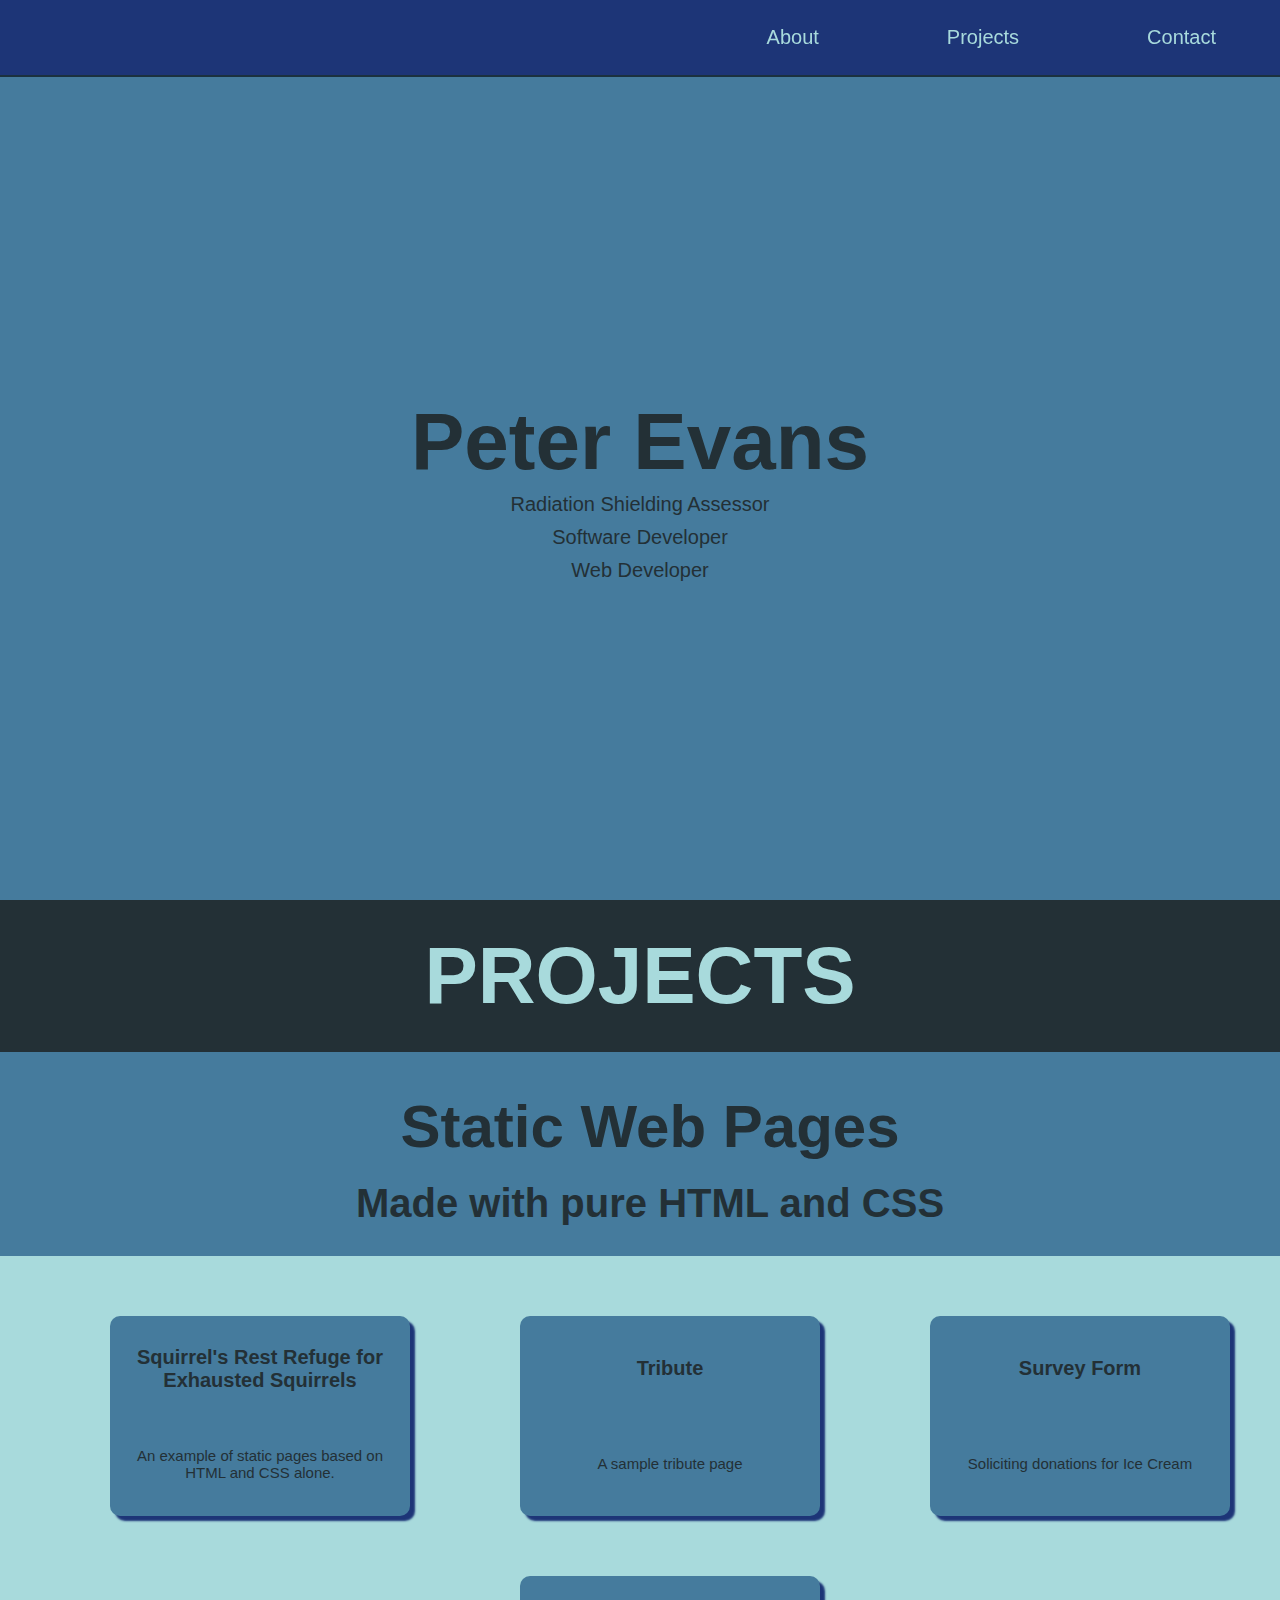
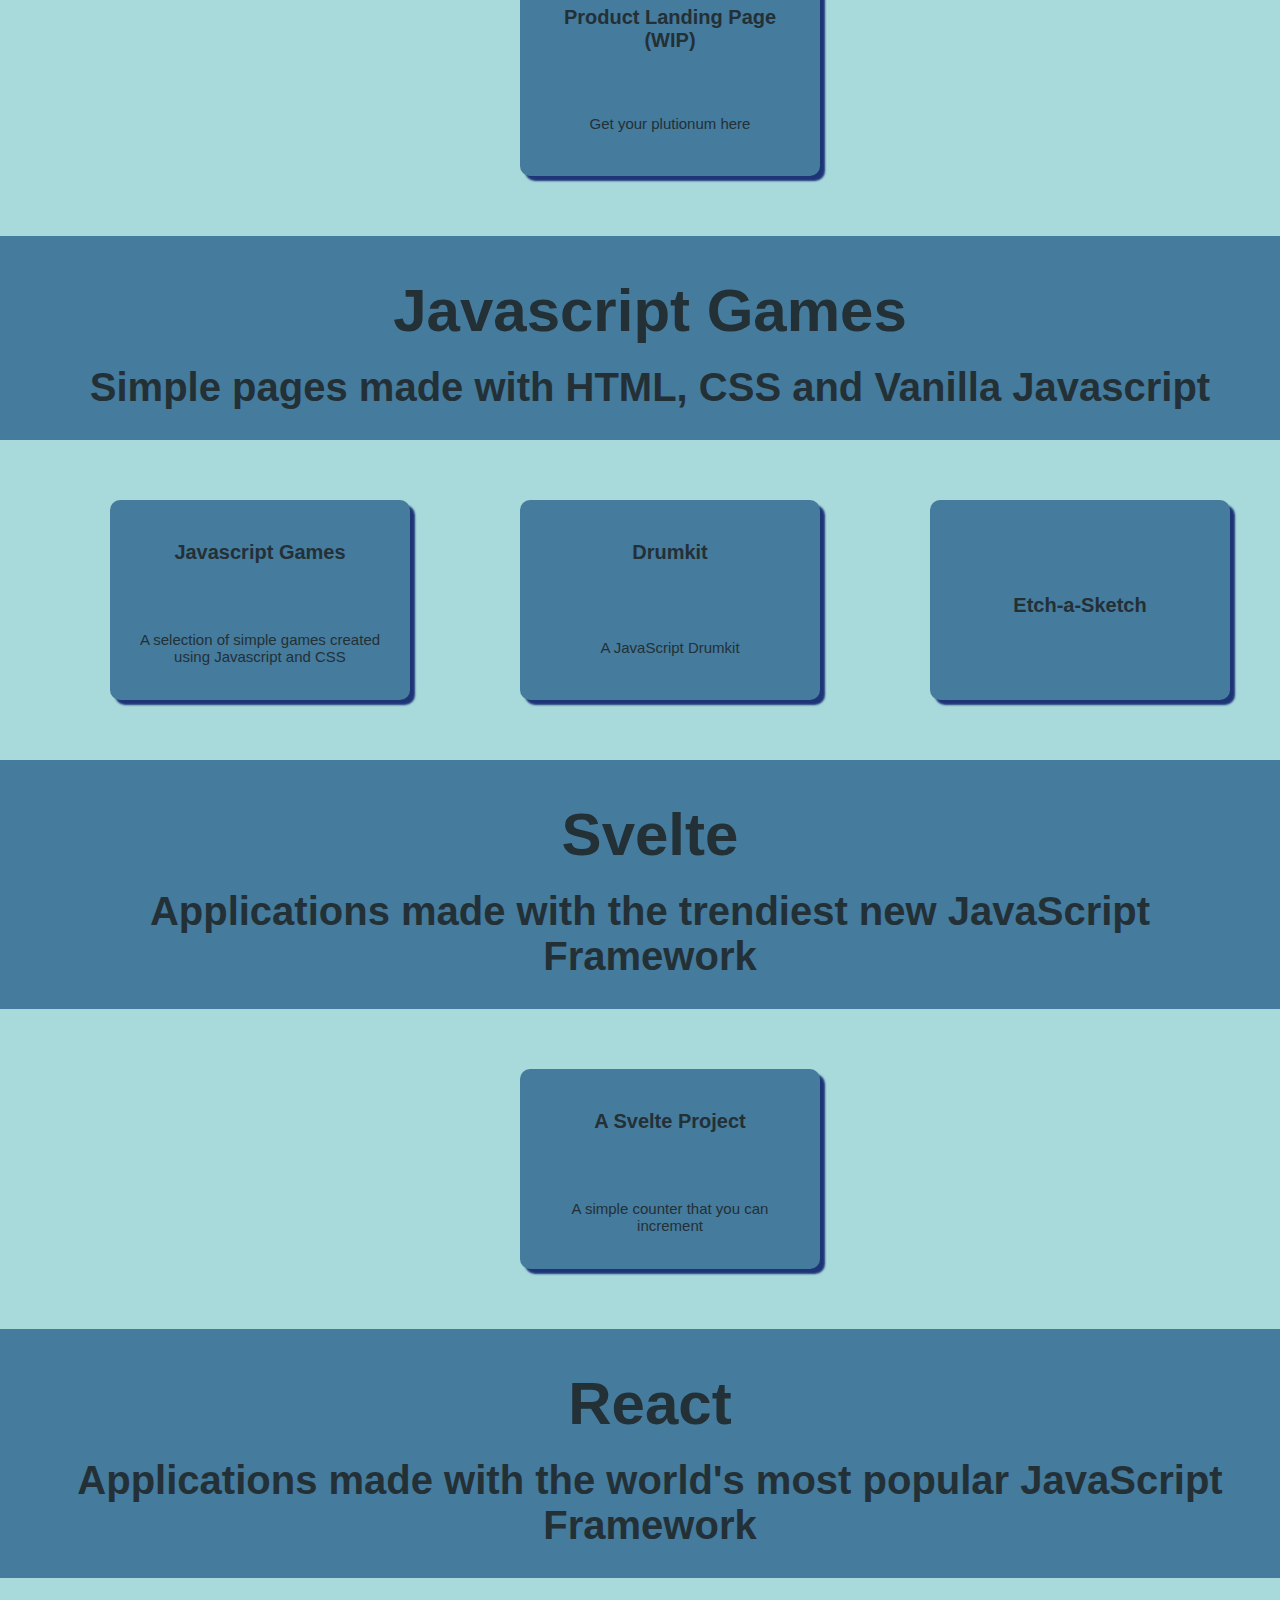
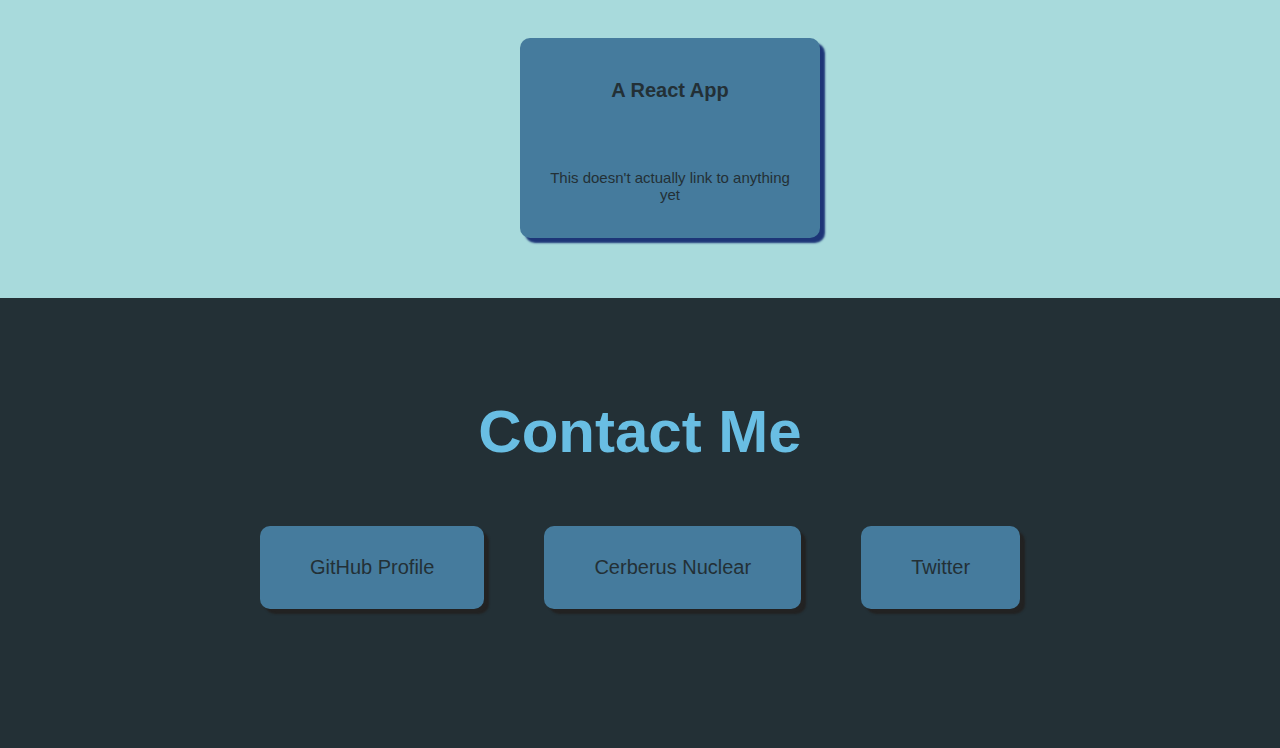
==== commit 7519b6d0: "Moved then commented out open-source section" ====
--- a/index.html
+++ b/index.html
@@ -5,12 +5,14 @@
     </head>
 <body>
   
+
   <navbar id="navbar" class="nav">
     <li><a href="#welcome-section">About</a></li>
     <li><a href="#projects-header">Projects</a></li>
     <li><a href="#contact-section">Contact</a></li>
   </navbar>
   
+
   <section id="welcome-section">
     <h1>Peter Evans</h1>
     <p>Radiation Shielding Assessor</p>
@@ -18,11 +20,13 @@
     <p>Web Developer</p>
   </section>
 
+
   <section id="projects-header-section">
     <div id="projects-header">
       <h1>PROJECTS</h1>
     </div>
   </section>
+
 
   <section class="project-category" id="static-pages">
     <div class="category-header" id="static-projects">
@@ -78,18 +82,6 @@
     </div>
   </section>
 
-  <section class="project-category" id="open-source-section">
-    <div class="category-header" id="open-source-projects">
-      <h2>Open Source Projects</h2>
-      <h4>Open Source Projects that I've contributed to</h4>
-    </div>
-    <div class="category-content">
-      <a id="eddy-tile" class="project-tile"href="https://github.com/Cerberus-Nuclear/Eddy-Wrapper" target="_blank">
-        <h3>Eddy Source Code</h3>
-        <p>A python package for parsing MCNP and SCALE outputs</p>  
-      </a>
-    </div>
-  </section>
 
   <section class="project-category" id="svelte-projects-section">
       <div class="category-header" id="svelte-projects">
@@ -104,6 +96,7 @@
       </div>
   </section>
 
+
   <section class="project-category" id="react-projects-section">
       <div class="category-header" id="react-projects">
         <h2>React</h2>
@@ -117,26 +110,20 @@
       </div>
   </section>
 
-
-  <!--
-  <section class="project-category" id="svelte-projects-section">
-    <div class="category-header" id="svelte-projects">
-      <h2>Svelte Apps</h2>
-      <h4>Applications made with the trendiest new JavaScript Framework</h4>
+<!--
+  <section class="project-category" id="open-source-section">
+    <div class="category-header" id="open-source-projects">
+      <h2>Open Source Projects</h2>
+      <h4>Open Source Projects that I've contributed to</h4>
     </div>
-    <div class="category-content"></div>
+    <div class="category-content">
+      <a id="eddy-tile" class="project-tile"href="https://github.com/Cerberus-Nuclear/Eddy-Wrapper" target="_blank">
+        <h3>Eddy Source Code</h3>
+        <p>A python package for parsing MCNP and SCALE outputs</p>  
+      </a>
+    </div>
   </section>
--->
-
-<!--
-  <section class="project-category" id="react-projects-section">
-    <div class="category-header" id="react-projects">
-      <h2>React Apps</h2>
-      <h4>Applications made with the world's most popular JavaScript Framework</h4>
-    </div>
-    <div class="category-content"></div>
-  </section>  
--->
+  -->
 
     
   <section id="contact-section">
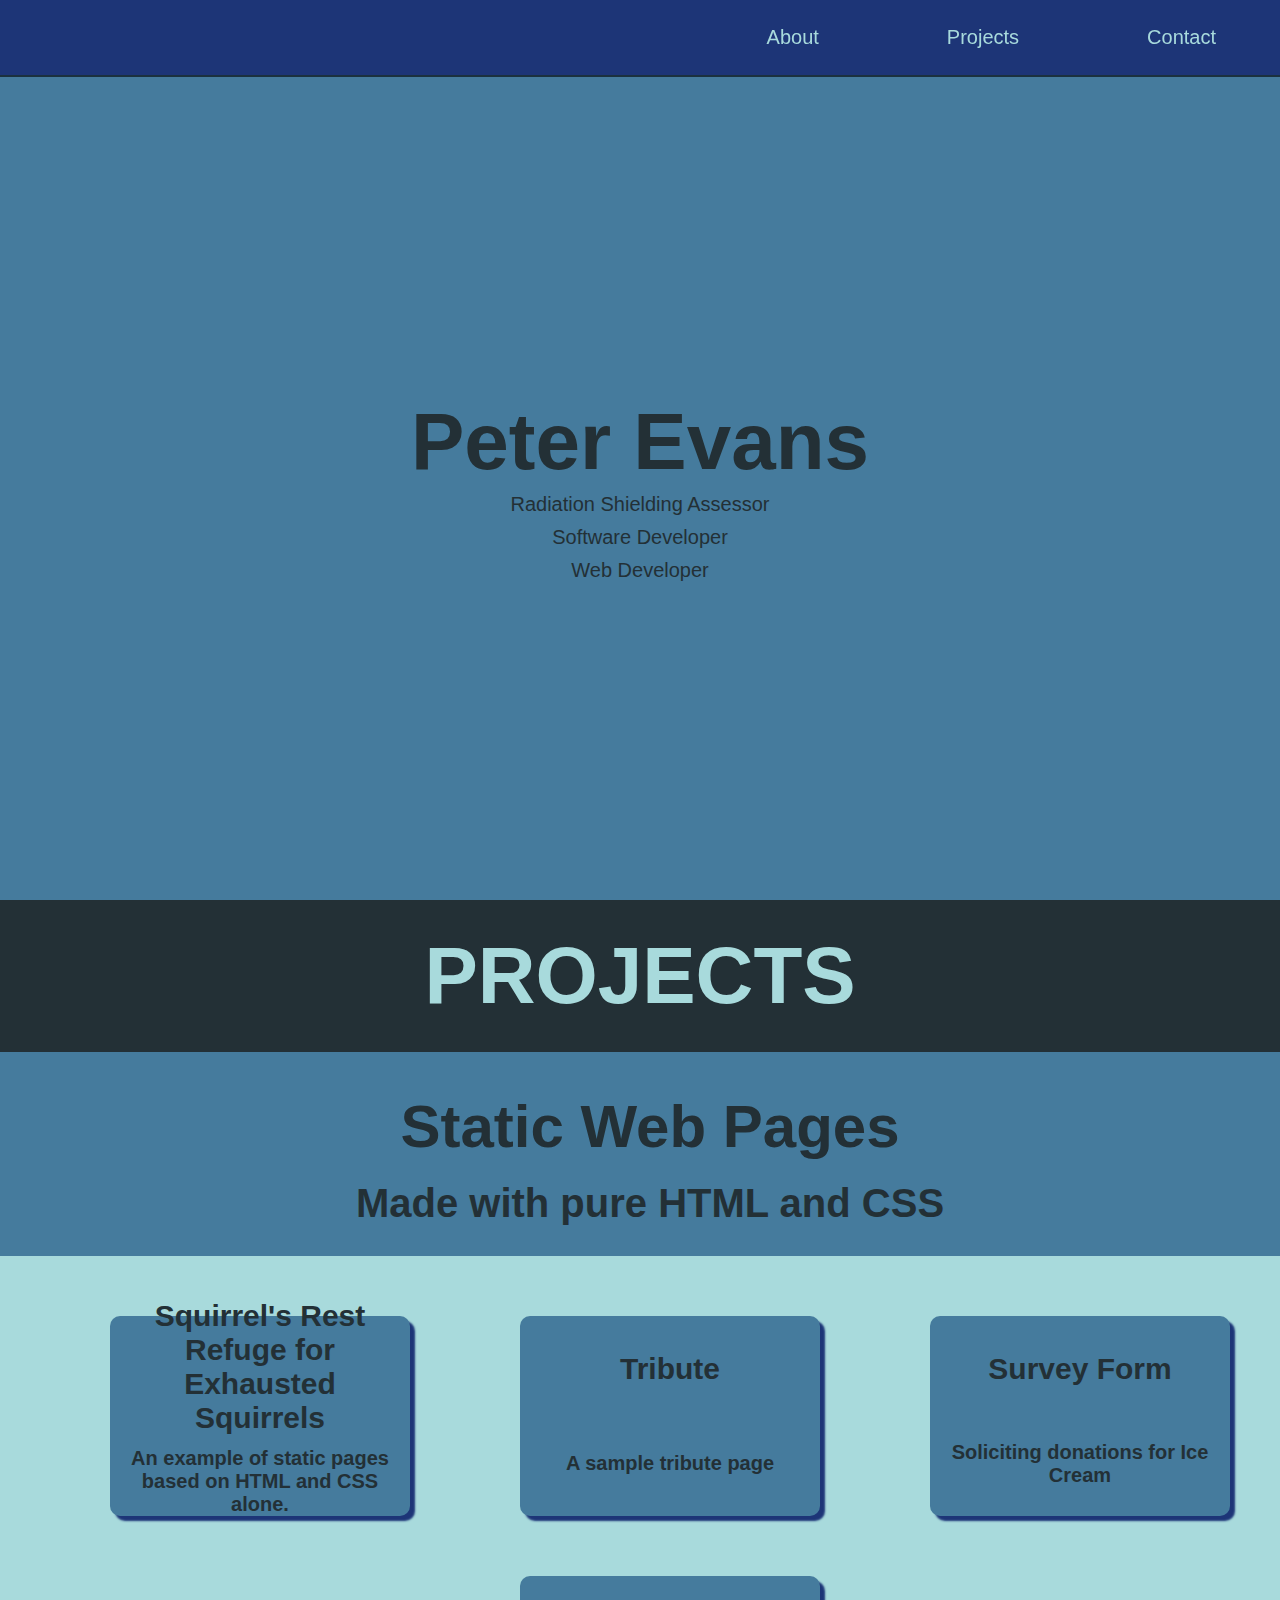
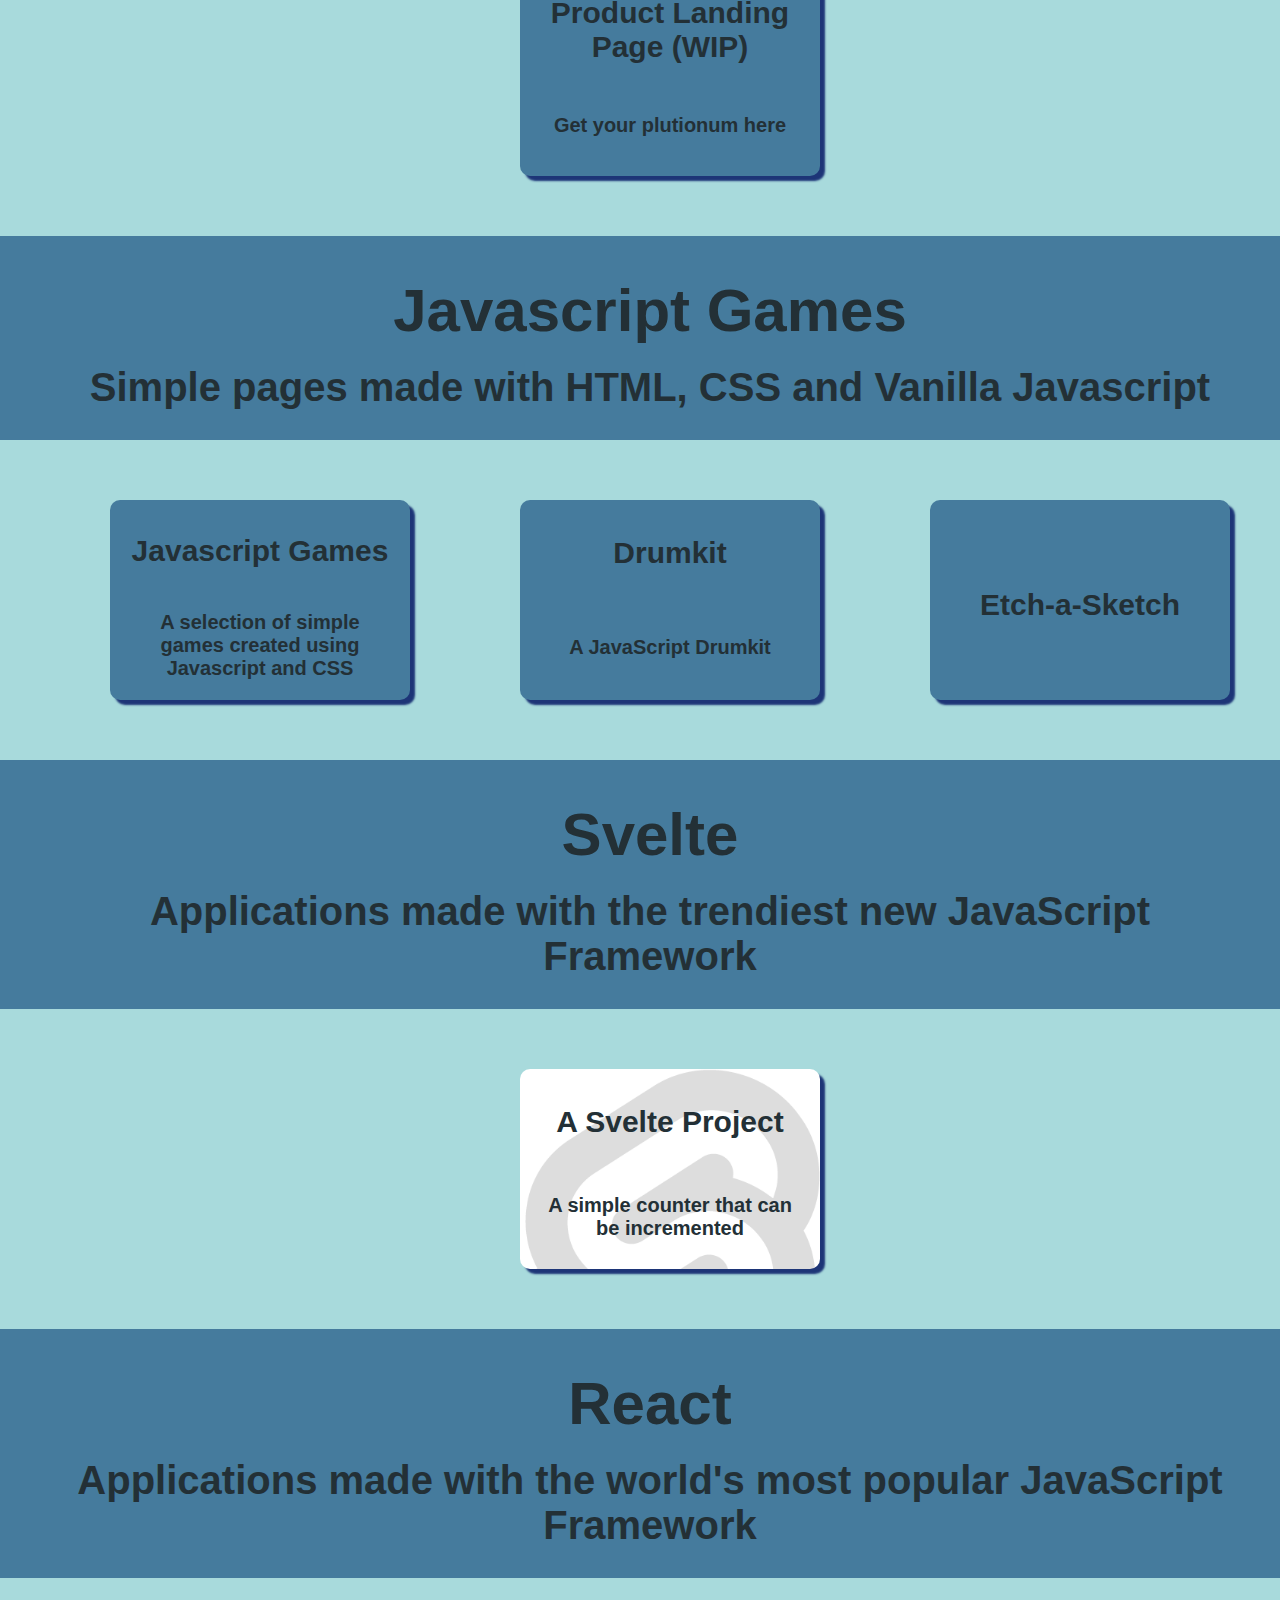
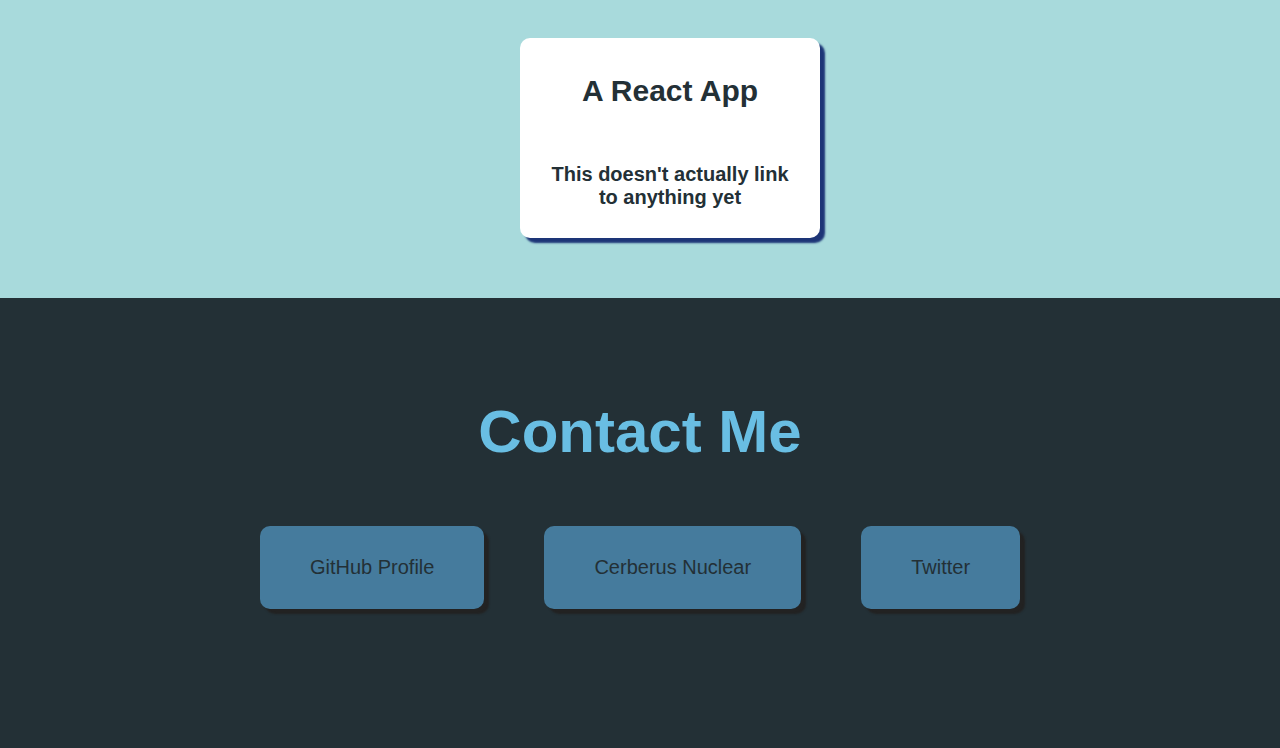
==== commit 90017c52: "Added background images for svelte and react tiles" ====
--- a/index.html
+++ b/index.html
@@ -65,17 +65,28 @@
     </div>
     <div class="category-content">
 
-      <a id="js-games" class="project-tile" target="_blank" href="https://quargle.github.io/Games/index.html">
+      <a id="js-games" 
+      class="project-tile" 
+      target="_blank" 
+      href="https://quargle.github.io/Games/index.html"
+      >
         <h3>Javascript Games</h3>
         <p>A selection of simple games created using Javascript and CSS</p>  
       </a>
 
-      <a id="drumkit-game" class="project-tile" target="_blank" href="https://quargle.github.io/Games/Drumkit/drumkit.html">
+      <a id="drumkit-game" 
+      class="project-tile" 
+      target="_blank" 
+      href="https://quargle.github.io/Games/Drumkit/drumkit.html"
+      style="background-image: url('');">
         <h3>Drumkit</h3>
         <p>A JavaScript Drumkit</p>  
       </a>
 
-      <a id="drumkit-game" class="project-tile" target="_blank" href="https://quargle.github.io/Games/Etch-a-Sketch/sketch.html">
+      <a id="drumkit-game" 
+      class="project-tile" 
+      target="_blank" 
+      href="https://quargle.github.io/Games/Etch-a-Sketch/sketch.html">
         <h3>Etch-a-Sketch</h3>
       </a>
 
@@ -89,9 +100,13 @@
         <h4>Applications made with the trendiest new JavaScript Framework</h4>
       </div>
       <div class="category-content">
-        <a id="svelte-tile" class="project-tile"href="https://quargle.github.io/svelte-project/public/" target="_blank">
+        <a id="svelte-tile" 
+          class="project-tile"
+          href="https://quargle.github.io/svelte-project/public/" 
+          target="_blank" 
+          style="background-image: url('./logos/svelte-gray.png'); background-color: white;">
           <h3>A Svelte Project</h3>
-          <p>A simple counter that you can increment</p>  
+          <p>A simple counter that can be incremented</p>  
         </a>
       </div>
   </section>
@@ -103,7 +118,11 @@
         <h4>Applications made with the world's most popular JavaScript Framework</h4>
       </div>
       <div class="category-content">
-        <a id="svelte-tile" class="project-tile"href="" target="_blank">
+        <a id="react-tile" 
+        class="project-tile"
+        href="" 
+        target="_blank" 
+        style="background-image: url('https://upload.wikimedia.org/wikipedia/commons/a/a7/React-icon.svg'); background-color: white;">
           <h3>A React App</h3>
           <p>This doesn't actually link to anything yet</p>  
         </a>
--- a/style.css
+++ b/style.css
@@ -155,19 +155,21 @@
     height: 20rem;
     margin: 3rem;
     border-radius: 1rem;
-    background-color: #457b9d;
     display: flex;
     flex-direction: column;
     justify-content: center;
     text-align: center;
     text-decoration: none;
     box-shadow: 0.5rem 0.5rem 0.2rem #1d3577;
+    background-color: #457b9d;
+    background-size: cover;
   }
   
   .project-tile h3 {
     height: 50%;
     margin: 0;
-    font-size: 2rem;
+    font-size: 3rem;
+    font-weight: bold;
     padding: 2rem;
     padding-bottom: 1rem;
     display: flex;
@@ -180,7 +182,8 @@
   .project-tile p {
     height: 50%;
     margin: 0;
-    font-size: 1.5rem;
+    font-size: 2rem;
+    font-weight: bold;
     padding: 2rem;
     display: flex;
     justify-content: center;
